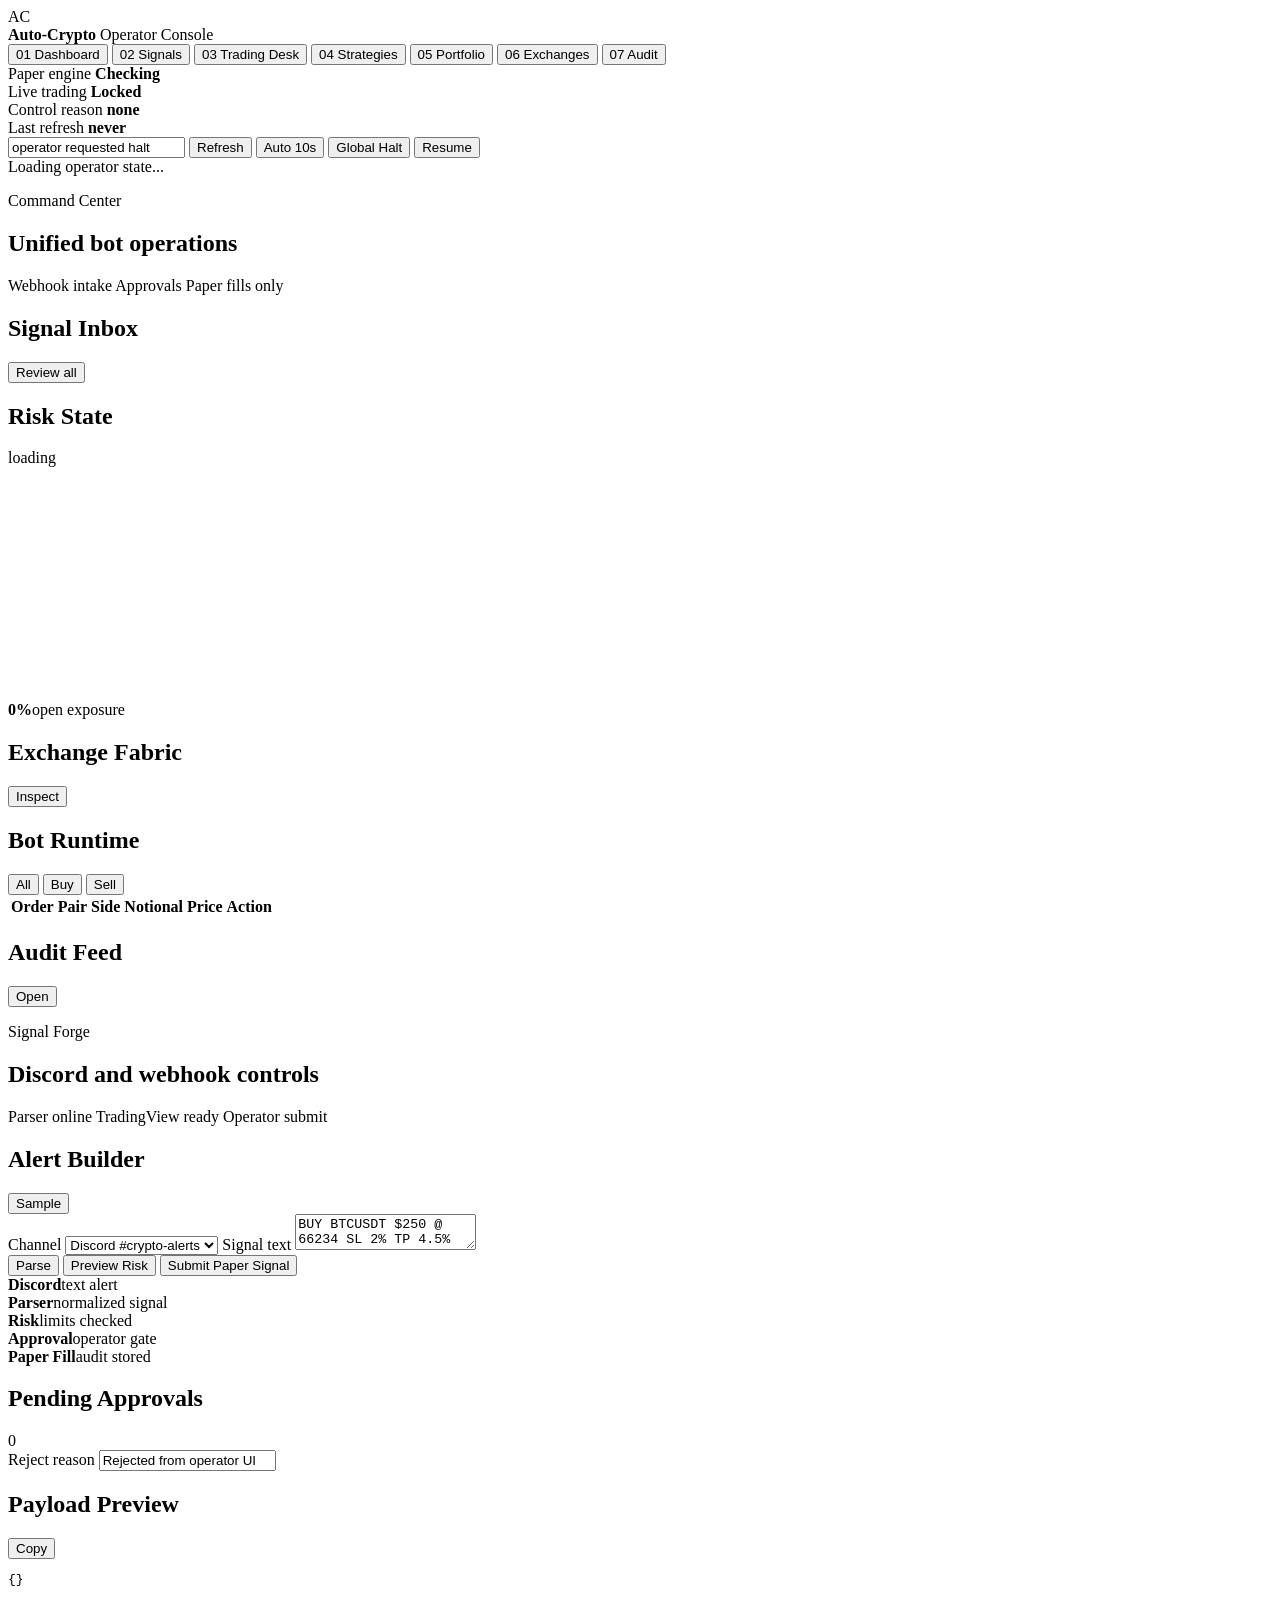
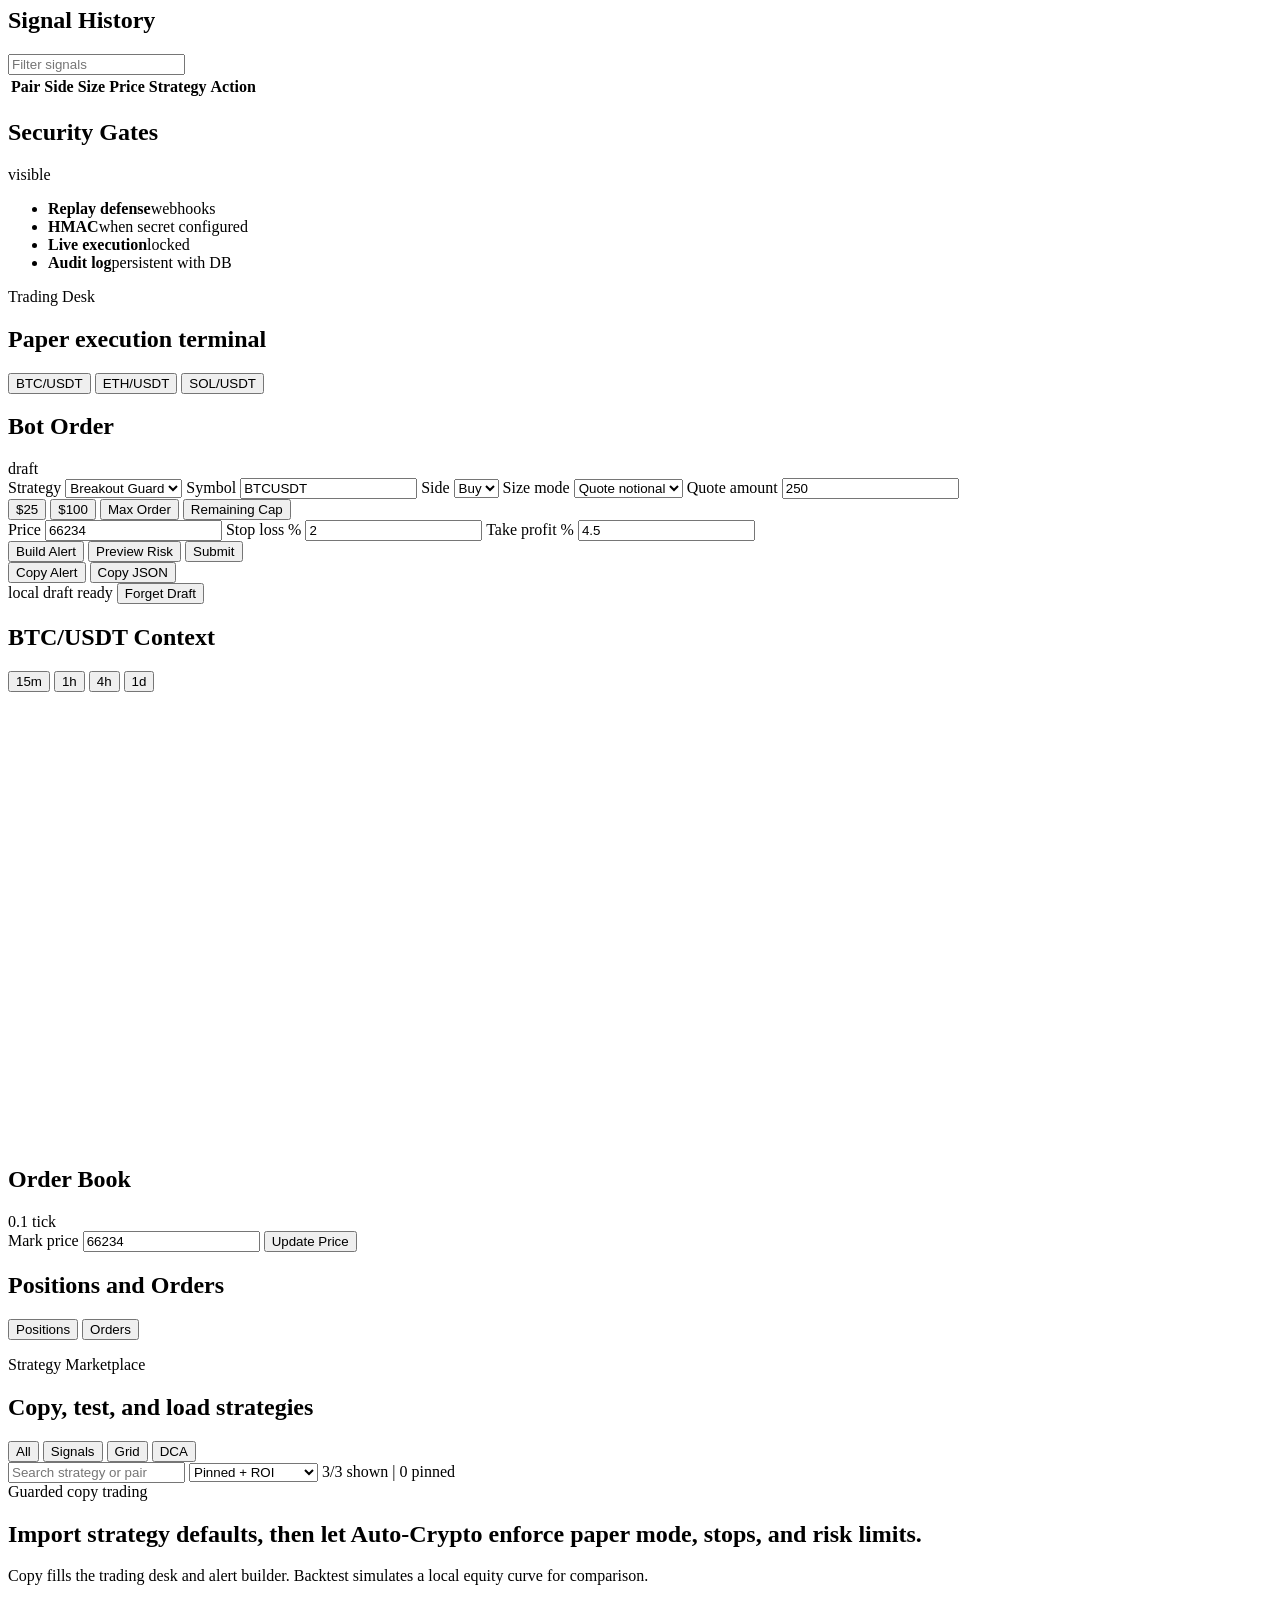
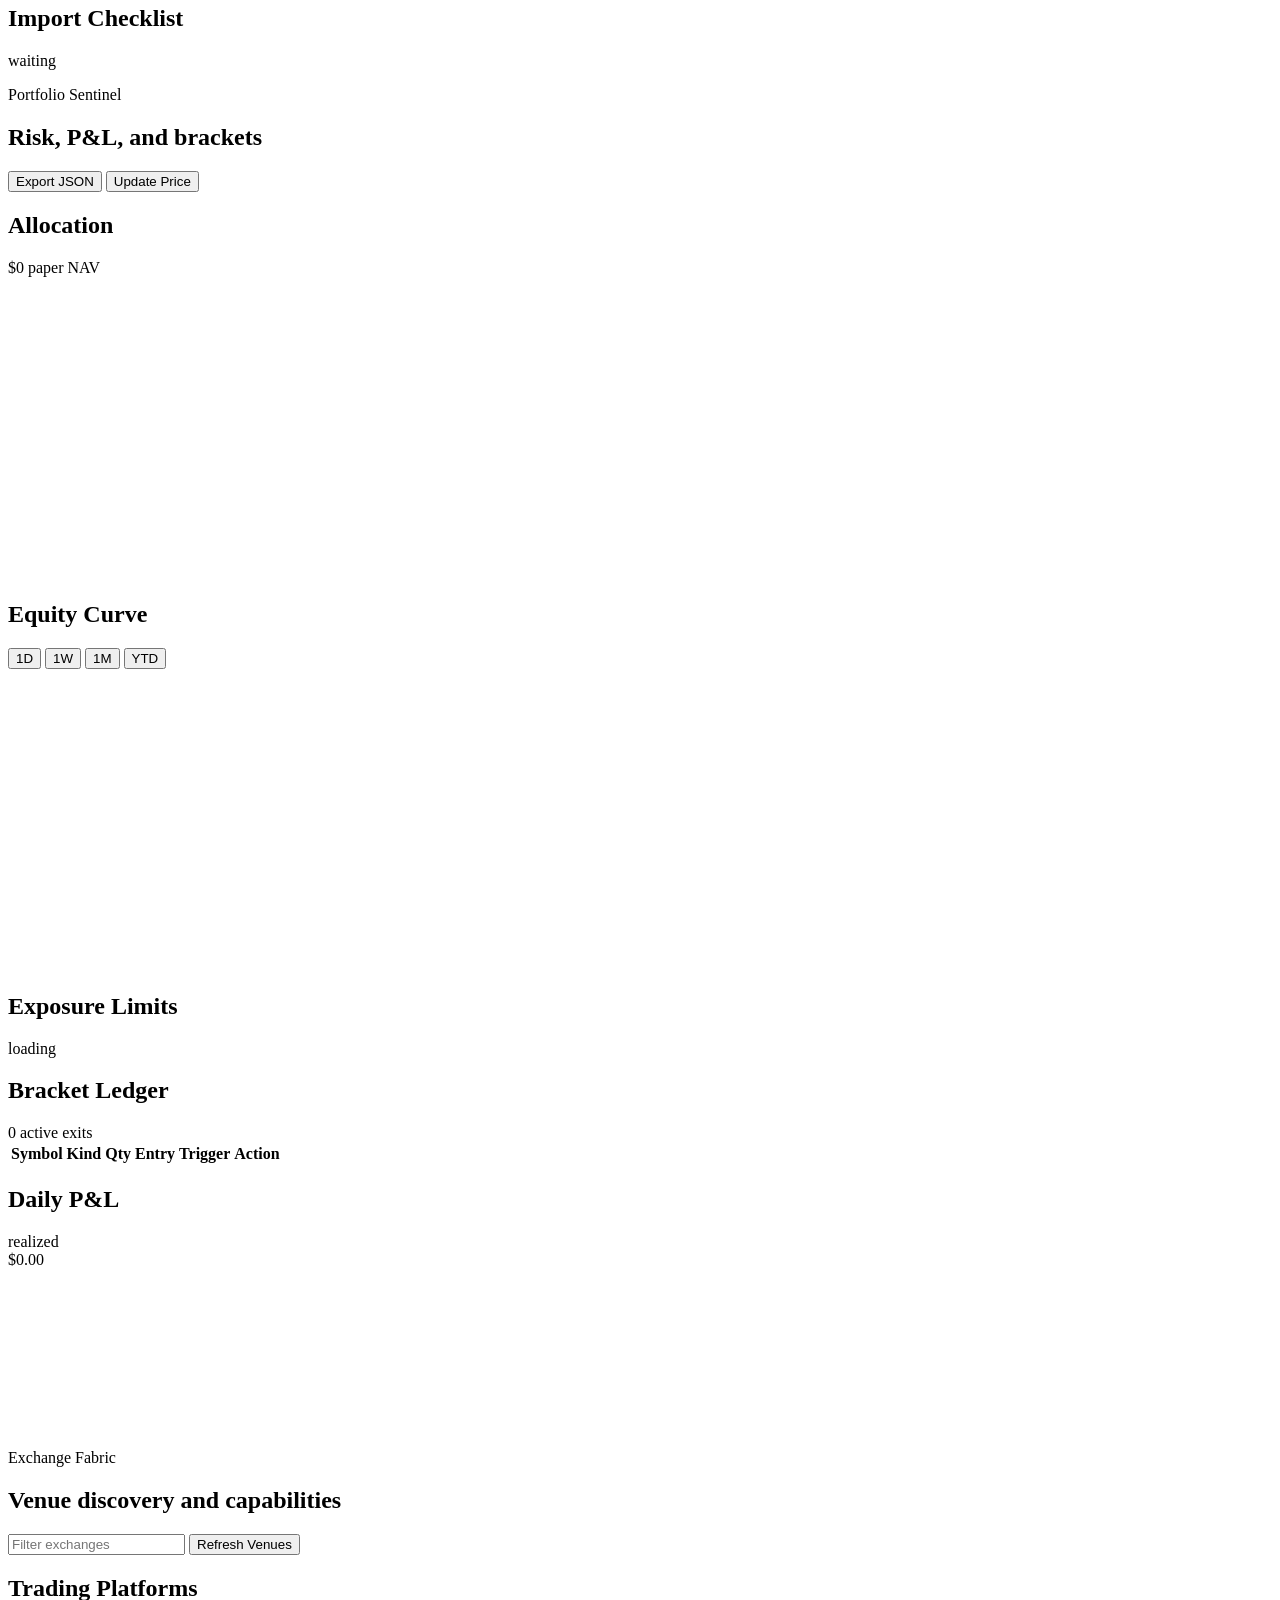
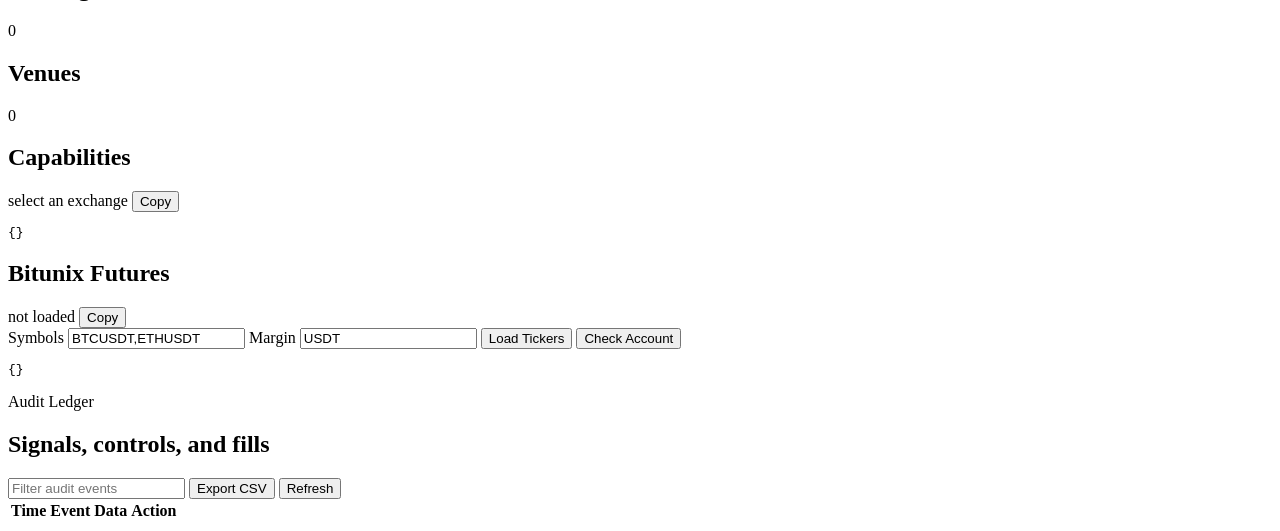
==== src/autocrypto/static/index.html @ 5cee1ccd "refactor: split UI api client" ====
<!doctype html>
<html lang="en">
  <head>
    <meta charset="utf-8" />
    <meta name="viewport" content="width=device-width, initial-scale=1" />
    <title>Auto-Crypto Operator</title>
    <link rel="icon" href="data:," />
    <link rel="stylesheet" href="/ui/static/styles.css" />
  </head>
  <body>
    <aside class="rail" aria-label="Auto-Crypto navigation">
      <div class="brand">
        <div class="brand-mark">AC</div>
        <div>
          <strong>Auto-Crypto</strong>
          <span>Operator Console</span>
        </div>
      </div>

      <nav class="nav-list" aria-label="Main sections">
        <button class="nav-item is-active" type="button" data-view="dashboard"><span>01</span> Dashboard</button>
        <button class="nav-item" type="button" data-view="signals"><span>02</span> Signals</button>
        <button class="nav-item" type="button" data-view="trading"><span>03</span> Trading Desk</button>
        <button class="nav-item" type="button" data-view="strategies"><span>04</span> Strategies</button>
        <button class="nav-item" type="button" data-view="portfolio"><span>05</span> Portfolio</button>
        <button class="nav-item" type="button" data-view="exchanges"><span>06</span> Exchanges</button>
        <button class="nav-item" type="button" data-view="audit"><span>07</span> Audit</button>
      </nav>

      <div class="rail-card">
        <span>Paper engine</span>
        <strong id="railMode">Checking</strong>
      </div>
      <div class="rail-card">
        <span>Live trading</span>
        <strong class="amber">Locked</strong>
      </div>
      <div class="rail-card">
        <span>Control reason</span>
        <strong id="haltReasonLabel">none</strong>
      </div>
      <div class="rail-card">
        <span>Last refresh</span>
        <strong id="lastRefresh">never</strong>
      </div>
    </aside>

    <main class="workspace">
      <header class="topbar">
        <div class="market-strip" id="marketStrip" aria-label="Market summary"></div>
        <div class="operator-actions">
          <input id="haltReasonInput" value="operator requested halt" aria-label="Halt reason" />
          <button type="button" id="refreshButton" title="Refresh dashboard state">Refresh</button>
          <button type="button" id="autoRefreshButton" aria-pressed="false" title="Refresh every 10 seconds">Auto 10s</button>
          <button type="button" id="haltButton" class="danger">Global Halt</button>
          <button type="button" id="resumeButton">Resume</button>
        </div>
      </header>

      <section class="status-line" id="statusLine" role="status" aria-live="polite">Loading operator state...</section>

      <section class="view is-active" data-view="dashboard">
        <div class="view-head">
          <div>
            <p>Command Center</p>
            <h1>Unified bot operations</h1>
          </div>
          <div class="mode-pills">
            <span class="pill live" id="webhookPill">Webhook intake</span>
            <span class="pill" id="approvalPill">Approvals</span>
            <span class="pill paper">Paper fills only</span>
          </div>
        </div>

        <div class="dashboard-grid">
          <section class="panel span-2">
            <div class="panel-title">
              <h2>Signal Inbox</h2>
              <button type="button" data-action="nav" data-target="signals">Review all</button>
            </div>
            <div class="signal-list" id="pendingPreview"></div>
          </section>

          <section class="panel risk-panel">
            <div class="panel-title">
              <h2>Risk State</h2>
              <span id="riskStateLabel">loading</span>
            </div>
            <div class="risk-meter">
              <canvas id="riskRing" width="230" height="230" aria-label="Open exposure usage"></canvas>
              <div><strong id="riskPercent">0%</strong><span>open exposure</span></div>
            </div>
            <dl class="metric-stack" id="riskMetrics"></dl>
          </section>

          <section class="panel">
            <div class="panel-title">
              <h2>Exchange Fabric</h2>
              <button type="button" data-action="nav" data-target="exchanges">Inspect</button>
            </div>
            <div class="venue-grid" id="exchangeFabric"></div>
          </section>

          <section class="panel span-2">
            <div class="panel-title">
              <h2>Bot Runtime</h2>
              <div class="segmented" role="group" aria-label="Runtime filter">
                <button class="is-selected" type="button" data-runtime-filter="all">All</button>
                <button type="button" data-runtime-filter="buy">Buy</button>
                <button type="button" data-runtime-filter="sell">Sell</button>
              </div>
            </div>
            <div class="table-wrap">
              <table class="dense-table">
                <thead>
                  <tr><th>Order</th><th>Pair</th><th>Side</th><th>Notional</th><th>Price</th><th>Action</th></tr>
                </thead>
                <tbody id="runtimeRows"></tbody>
              </table>
            </div>
          </section>

          <section class="panel">
            <div class="panel-title">
              <h2>Audit Feed</h2>
              <button type="button" data-action="nav" data-target="audit">Open</button>
            </div>
            <ol class="timeline" id="auditPreview"></ol>
          </section>
        </div>
      </section>

      <section class="view" data-view="signals">
        <div class="view-head">
          <div>
            <p>Signal Forge</p>
            <h1>Discord and webhook controls</h1>
          </div>
          <div class="mode-pills">
            <span class="pill live">Parser online</span>
            <span class="pill live">TradingView ready</span>
            <span class="pill">Operator submit</span>
          </div>
        </div>

        <div class="signals-grid">
          <section class="panel signal-builder">
            <div class="panel-title">
              <h2>Alert Builder</h2>
              <button type="button" id="sampleSignalButton">Sample</button>
            </div>
            <label>Channel
              <select id="signalChannel">
                <option value="discord">Discord #crypto-alerts</option>
                <option value="tradingview">TradingView webhook</option>
                <option value="operator">Operator console</option>
              </select>
            </label>
            <label>Signal text
              <textarea id="signalText">BUY BTCUSDT $250 @ 66234 SL 2% TP 4.5%</textarea>
            </label>
            <div class="builder-actions">
              <button type="button" id="parseSignalButton">Parse</button>
              <button type="button" id="previewSignalButton">Preview Risk</button>
              <button type="button" id="submitSignalButton" class="primary">Submit Paper Signal</button>
            </div>
            <div class="parsed-grid" id="parsedSignal"></div>
            <div class="risk-preview" id="riskPreview" aria-label="Risk Preview"></div>
          </section>

          <section class="panel span-2 texture blue">
            <div class="pipeline">
              <div><strong>Discord</strong><span>text alert</span></div>
              <div><strong>Parser</strong><span>normalized signal</span></div>
              <div><strong>Risk</strong><span>limits checked</span></div>
              <div><strong>Approval</strong><span>operator gate</span></div>
              <div><strong>Paper Fill</strong><span>audit stored</span></div>
            </div>
          </section>

          <section class="panel">
            <div class="panel-title">
              <h2>Pending Approvals</h2>
              <span id="approvalCount">0</span>
            </div>
            <label>Reject reason <input id="rejectReasonInput" value="Rejected from operator UI" /></label>
            <div class="signal-list compact" id="approvalList"></div>
          </section>

          <section class="panel span-2">
            <div class="panel-title">
              <h2>Payload Preview</h2>
              <button type="button" id="copyPayloadButton">Copy</button>
            </div>
            <pre class="payload-view" id="payloadPreview">{}</pre>
          </section>

          <section class="panel span-all">
            <div class="panel-title">
              <h2>Signal History</h2>
              <input id="signalSearch" class="inline-filter" placeholder="Filter signals" />
            </div>
            <div class="table-wrap">
              <table class="dense-table">
                <thead><tr><th>Pair</th><th>Side</th><th>Size</th><th>Price</th><th>Strategy</th><th>Action</th></tr></thead>
                <tbody id="signalHistoryRows"></tbody>
              </table>
            </div>
          </section>

          <section class="panel">
            <div class="panel-title">
              <h2>Security Gates</h2>
              <span>visible</span>
            </div>
            <ul class="gate-list">
              <li><strong>Replay defense</strong><span>webhooks</span></li>
              <li><strong>HMAC</strong><span>when secret configured</span></li>
              <li><strong>Live execution</strong><span>locked</span></li>
              <li><strong>Audit log</strong><span>persistent with DB</span></li>
            </ul>
          </section>
        </div>
      </section>

      <section class="view" data-view="trading">
        <div class="view-head">
          <div>
            <p>Trading Desk</p>
            <h1>Paper execution terminal</h1>
          </div>
          <div class="pair-selector">
            <button type="button" data-pair="BTCUSDT">BTC/USDT</button>
            <button type="button" data-pair="ETHUSDT">ETH/USDT</button>
            <button type="button" data-pair="SOLUSDT">SOL/USDT</button>
          </div>
        </div>

        <div class="desk-grid">
          <section class="panel order-ticket">
            <div class="panel-title">
              <h2>Bot Order</h2>
              <span id="ticketStatus">draft</span>
            </div>
            <label>Strategy
              <select id="ticketStrategy">
                <option>Breakout Guard</option>
                <option>DCA Ladder</option>
                <option>Mean Grid 18</option>
              </select>
            </label>
            <label>Symbol <input id="ticketSymbol" value="BTCUSDT" /></label>
            <label>Side
              <select id="ticketSide">
                <option value="BUY">Buy</option>
                <option value="SELL">Sell</option>
              </select>
            </label>
            <label>Size mode
              <select id="ticketSizeMode">
                <option value="quote">Quote notional</option>
                <option value="base">Base quantity</option>
              </select>
            </label>
            <label><span id="ticketAmountLabel">Quote amount</span> <input id="ticketAmount" value="250" inputmode="decimal" /></label>
            <div class="size-presets" aria-label="Ticket size presets">
              <button type="button" data-size-preset="25">$25</button>
              <button type="button" data-size-preset="100">$100</button>
              <button type="button" data-size-preset="max-order">Max Order</button>
              <button type="button" data-size-preset="remaining-cap">Remaining Cap</button>
            </div>
            <label>Price <input id="ticketPrice" value="66234" inputmode="decimal" /></label>
            <label>Stop loss % <input id="ticketStop" value="2" inputmode="decimal" /></label>
            <label>Take profit % <input id="ticketTakeProfit" value="4.5" inputmode="decimal" /></label>
            <div class="ticket-actions">
              <button type="button" id="buildTicketButton">Build Alert</button>
              <button type="button" id="previewTicketButton">Preview Risk</button>
              <button class="primary" type="button" id="submitTicketButton">Submit</button>
            </div>
            <div class="ticket-copy-actions">
              <button type="button" id="copyTicketAlertButton">Copy Alert</button>
              <button type="button" id="copyTicketJsonButton">Copy JSON</button>
            </div>
            <div class="draft-actions">
              <span id="ticketDraftStatus">local draft ready</span>
              <button type="button" id="clearTicketDraftButton">Forget Draft</button>
            </div>
            <div class="ticket-preview" id="ticketPreviewSummary" aria-live="polite"></div>
          </section>

          <section class="panel chart-panel">
            <div class="panel-title">
              <h2 id="chartTitle">BTC/USDT Context</h2>
              <div class="segmented" aria-label="Chart range">
                <button class="is-selected" type="button" data-timeframe="15m">15m</button>
                <button type="button" data-timeframe="1h">1h</button>
                <button type="button" data-timeframe="4h">4h</button>
                <button type="button" data-timeframe="1d">1d</button>
              </div>
            </div>
            <canvas id="mainChart" width="920" height="450" aria-label="Generated market chart"></canvas>
          </section>

          <section class="panel orderbook">
            <div class="panel-title">
              <h2>Order Book</h2>
              <span id="bookTick">0.1 tick</span>
            </div>
            <div class="book" id="orderBook"></div>
            <div class="price-update">
              <label>Mark price <input id="markPrice" value="66234" inputmode="decimal" /></label>
              <button type="button" id="updatePriceButton">Update Price</button>
            </div>
          </section>

          <section class="panel span-all">
            <div class="panel-title">
              <h2>Positions and Orders</h2>
              <div class="segmented" aria-label="Desk table">
                <button class="is-selected" type="button" data-desk-table="positions">Positions</button>
                <button type="button" data-desk-table="orders">Orders</button>
              </div>
            </div>
            <div class="table-wrap">
              <table class="dense-table">
                <thead id="deskTableHead"></thead>
                <tbody id="deskTableBody"></tbody>
              </table>
            </div>
          </section>
        </div>
      </section>

      <section class="view" data-view="strategies">
        <div class="view-head">
          <div>
            <p>Strategy Marketplace</p>
            <h1>Copy, test, and load strategies</h1>
          </div>
          <div class="strategy-controls">
            <div class="strategy-filters">
              <button class="is-selected" type="button" data-strategy-filter="all">All</button>
              <button type="button" data-strategy-filter="signal">Signals</button>
              <button type="button" data-strategy-filter="grid">Grid</button>
              <button type="button" data-strategy-filter="dca">DCA</button>
            </div>
            <div class="strategy-tools">
              <input id="strategySearch" type="search" placeholder="Search strategy or pair" aria-label="Search strategies">
              <select id="strategySort" aria-label="Sort strategies">
                <option value="featured">Pinned + ROI</option>
                <option value="roi">Highest ROI</option>
                <option value="sim-return">Sim return</option>
                <option value="sim-drawdown">Sim drawdown</option>
                <option value="win">Highest win rate</option>
                <option value="drawdown">Lowest drawdown</option>
                <option value="name">Name</option>
              </select>
              <span id="strategyResultCount">3/3 shown | 0 pinned</span>
            </div>
          </div>
        </div>

        <div class="marketplace-grid">
          <section class="panel span-2 texture gold">
            <div class="banner-copy">
              <span>Guarded copy trading</span>
              <h2>Import strategy defaults, then let Auto-Crypto enforce paper mode, stops, and risk limits.</h2>
              <p>Copy fills the trading desk and alert builder. Backtest simulates a local equity curve for comparison.</p>
            </div>
          </section>
          <div class="strategy-card-grid" id="strategyCards"></div>
          <section class="panel span-2">
            <div class="panel-title">
              <h2>Import Checklist</h2>
              <span id="importStatus">waiting</span>
            </div>
            <ol class="check-steps" id="strategyChecklist"></ol>
          </section>
        </div>
      </section>

      <section class="view" data-view="portfolio">
        <div class="view-head">
          <div>
            <p>Portfolio Sentinel</p>
            <h1>Risk, P&L, and brackets</h1>
          </div>
          <div class="pair-selector">
            <button type="button" id="exportStateButton">Export JSON</button>
            <button type="button" data-action="nav" data-target="trading">Update Price</button>
          </div>
        </div>

        <div class="portfolio-grid">
          <section class="panel asset-ring">
            <div class="panel-title">
              <h2>Allocation</h2>
              <span id="navAmount">$0 paper NAV</span>
            </div>
            <canvas id="allocationChart" width="340" height="300" aria-label="Allocation chart"></canvas>
          </section>

          <section class="panel span-2">
            <div class="panel-title">
              <h2>Equity Curve</h2>
              <div class="segmented" aria-label="Portfolio range">
                <button class="is-selected" type="button" data-equity-range="1d">1D</button>
                <button type="button" data-equity-range="1w">1W</button>
                <button type="button" data-equity-range="1m">1M</button>
                <button type="button" data-equity-range="ytd">YTD</button>
              </div>
            </div>
            <canvas id="equityChart" width="920" height="300" aria-label="Equity chart"></canvas>
          </section>

          <section class="panel">
            <div class="panel-title">
              <h2>Exposure Limits</h2>
              <span id="limitState">loading</span>
            </div>
            <div class="limit-bars" id="limitBars"></div>
          </section>

          <section class="panel span-2">
            <div class="panel-title">
              <h2>Bracket Ledger</h2>
              <span id="bracketCount">0 active exits</span>
            </div>
            <div class="table-wrap">
              <table class="dense-table">
                <thead><tr><th>Symbol</th><th>Kind</th><th>Qty</th><th>Entry</th><th>Trigger</th><th>Action</th></tr></thead>
                <tbody id="bracketRows"></tbody>
              </table>
            </div>
          </section>

          <section class="panel">
            <div class="panel-title">
              <h2>Daily P&L</h2>
              <span>realized</span>
            </div>
            <div class="big-number" id="dailyPnl">$0.00</div>
            <canvas id="pnlBars" width="320" height="160" aria-label="P&L bars"></canvas>
          </section>
        </div>
      </section>

      <section class="view" data-view="exchanges">
        <div class="view-head">
          <div>
            <p>Exchange Fabric</p>
            <h1>Venue discovery and capabilities</h1>
          </div>
          <div class="pair-selector">
            <input id="exchangeSearch" placeholder="Filter exchanges" />
            <button type="button" id="refreshExchangesButton">Refresh Venues</button>
          </div>
        </div>
        <div class="exchange-layout">
          <section class="panel span-all">
            <div class="panel-title">
              <h2>Trading Platforms</h2>
              <span id="platformCount">0</span>
            </div>
            <div class="platform-grid" id="platformGrid"></div>
          </section>
          <section class="panel">
            <div class="panel-title">
              <h2>Venues</h2>
              <span id="exchangeCount">0</span>
            </div>
            <div class="exchange-list" id="exchangeList"></div>
          </section>
          <section class="panel span-2">
            <div class="panel-title">
              <h2>Capabilities</h2>
              <div class="title-actions">
                <span id="capabilityTitle">select an exchange</span>
                <button type="button" id="copyCapabilityButton">Copy</button>
              </div>
            </div>
            <pre class="payload-view" id="capabilityView">{}</pre>
            <div class="bitunix-tools">
              <div class="panel-title compact-title">
                <h2>Bitunix Futures</h2>
                <div class="title-actions">
                  <span id="bitunixStatus">not loaded</span>
                  <button type="button" id="copyBitunixButton">Copy</button>
                </div>
              </div>
              <div class="bitunix-controls">
                <label>
                  Symbols
                  <input id="bitunixSymbols" value="BTCUSDT,ETHUSDT" />
                </label>
                <label>
                  Margin
                  <input id="bitunixMarginCoin" value="USDT" />
                </label>
                <button type="button" id="bitunixTickerButton">Load Tickers</button>
                <button type="button" id="bitunixAccountButton">Check Account</button>
              </div>
              <pre class="payload-view compact-payload" id="bitunixView">{}</pre>
            </div>
          </section>
        </div>
      </section>

      <section class="view" data-view="audit">
        <div class="view-head">
          <div>
            <p>Audit Ledger</p>
            <h1>Signals, controls, and fills</h1>
          </div>
          <div class="pair-selector">
            <input id="auditSearch" placeholder="Filter audit events" />
            <button type="button" id="exportAuditButton">Export CSV</button>
            <button type="button" id="refreshAuditButton">Refresh</button>
          </div>
        </div>
        <section class="panel">
          <div class="table-wrap">
            <table class="dense-table">
              <thead><tr><th>Time</th><th>Event</th><th>Data</th><th>Action</th></tr></thead>
              <tbody id="auditRows"></tbody>
            </table>
          </div>
        </section>
      </section>
    </main>

    <script src="/ui/static/formatters.js"></script>
    <script src="/ui/static/storage.js"></script>
    <script src="/ui/static/api.js"></script>
    <script src="/ui/static/app.js"></script>
  </body>
</html>
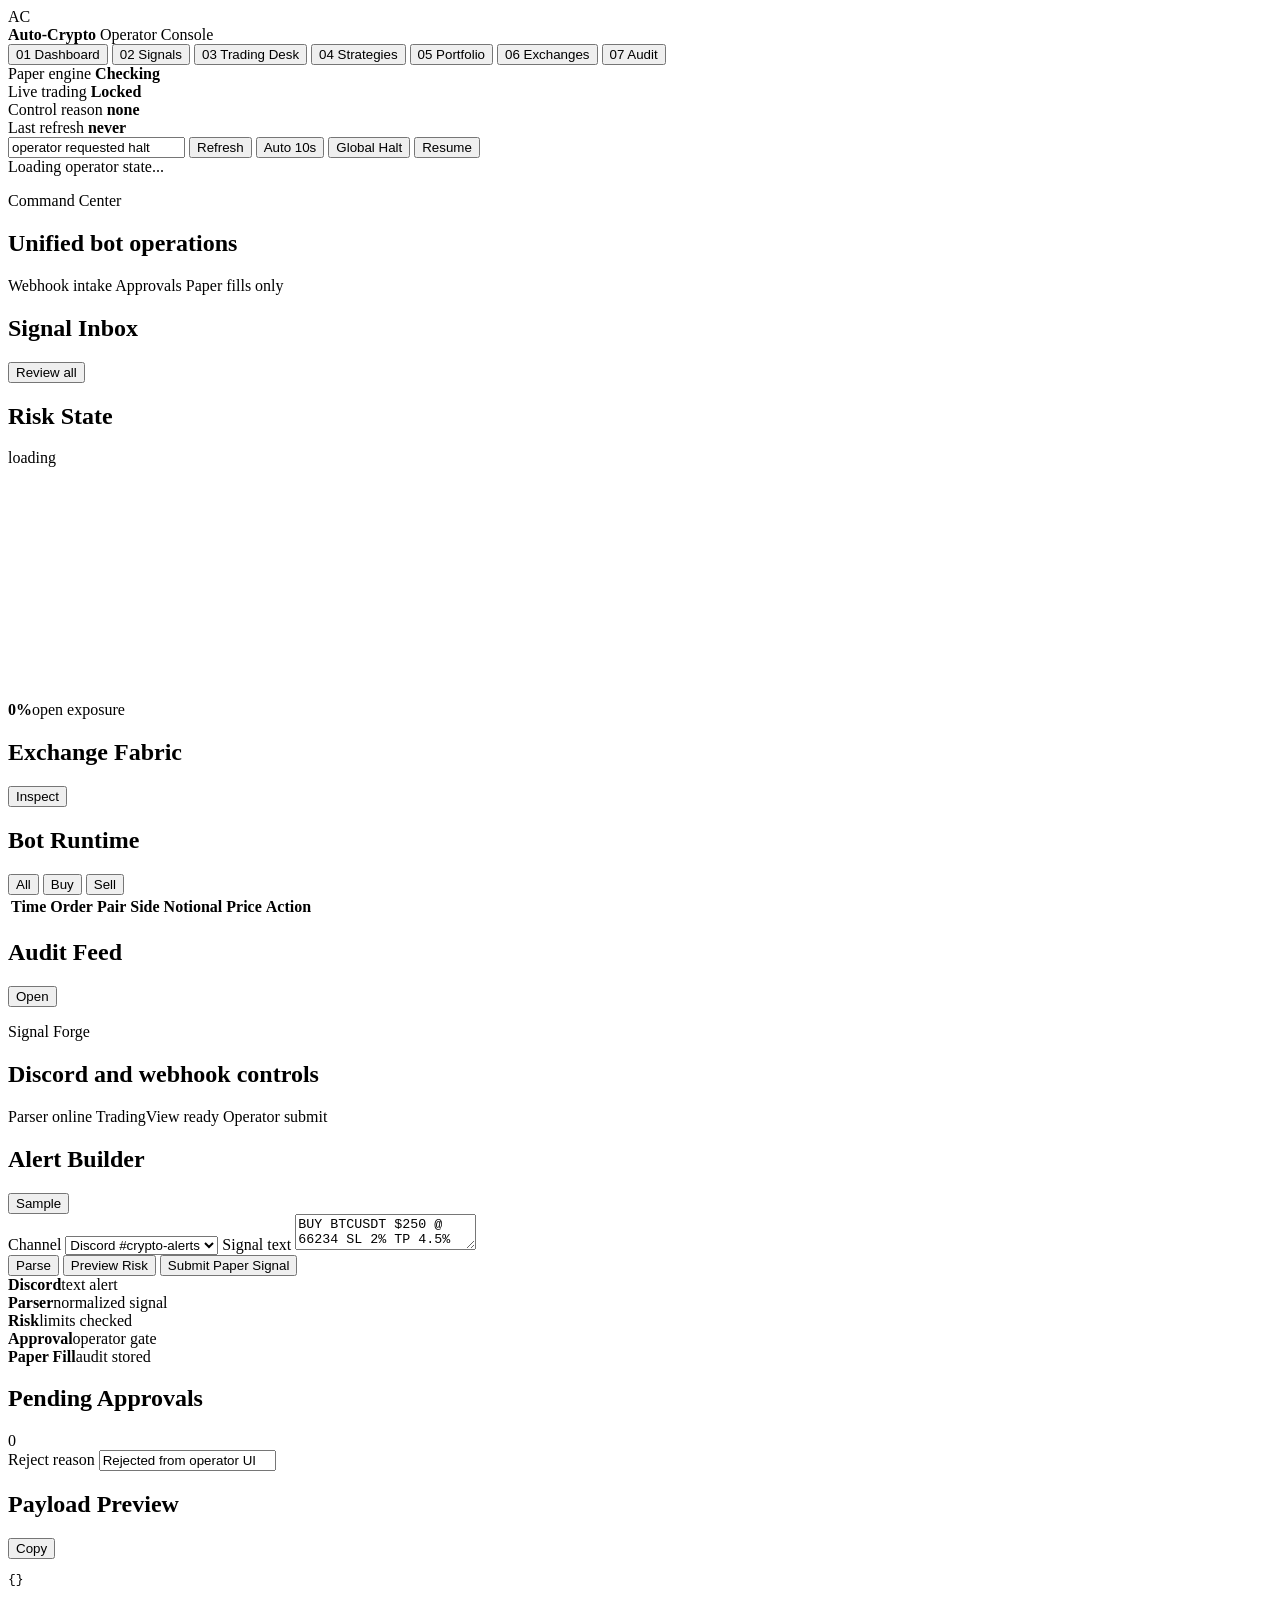
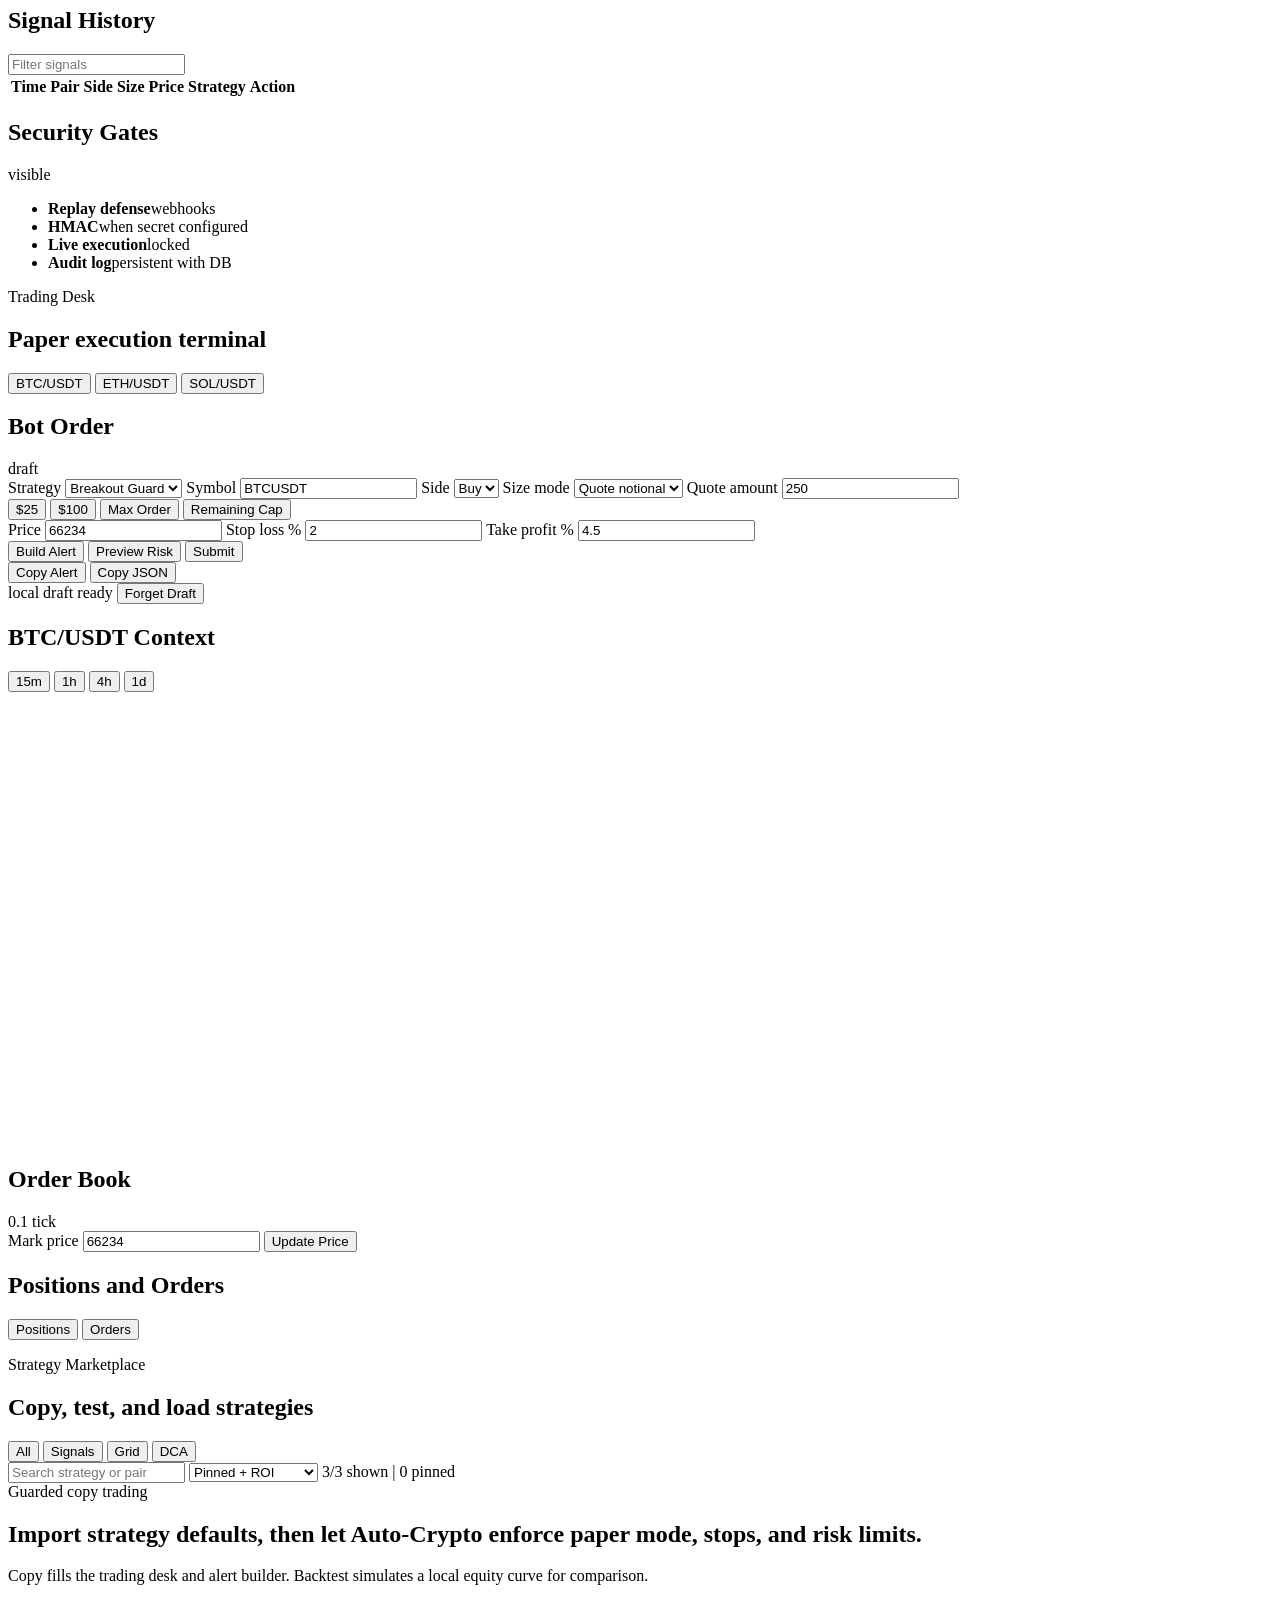
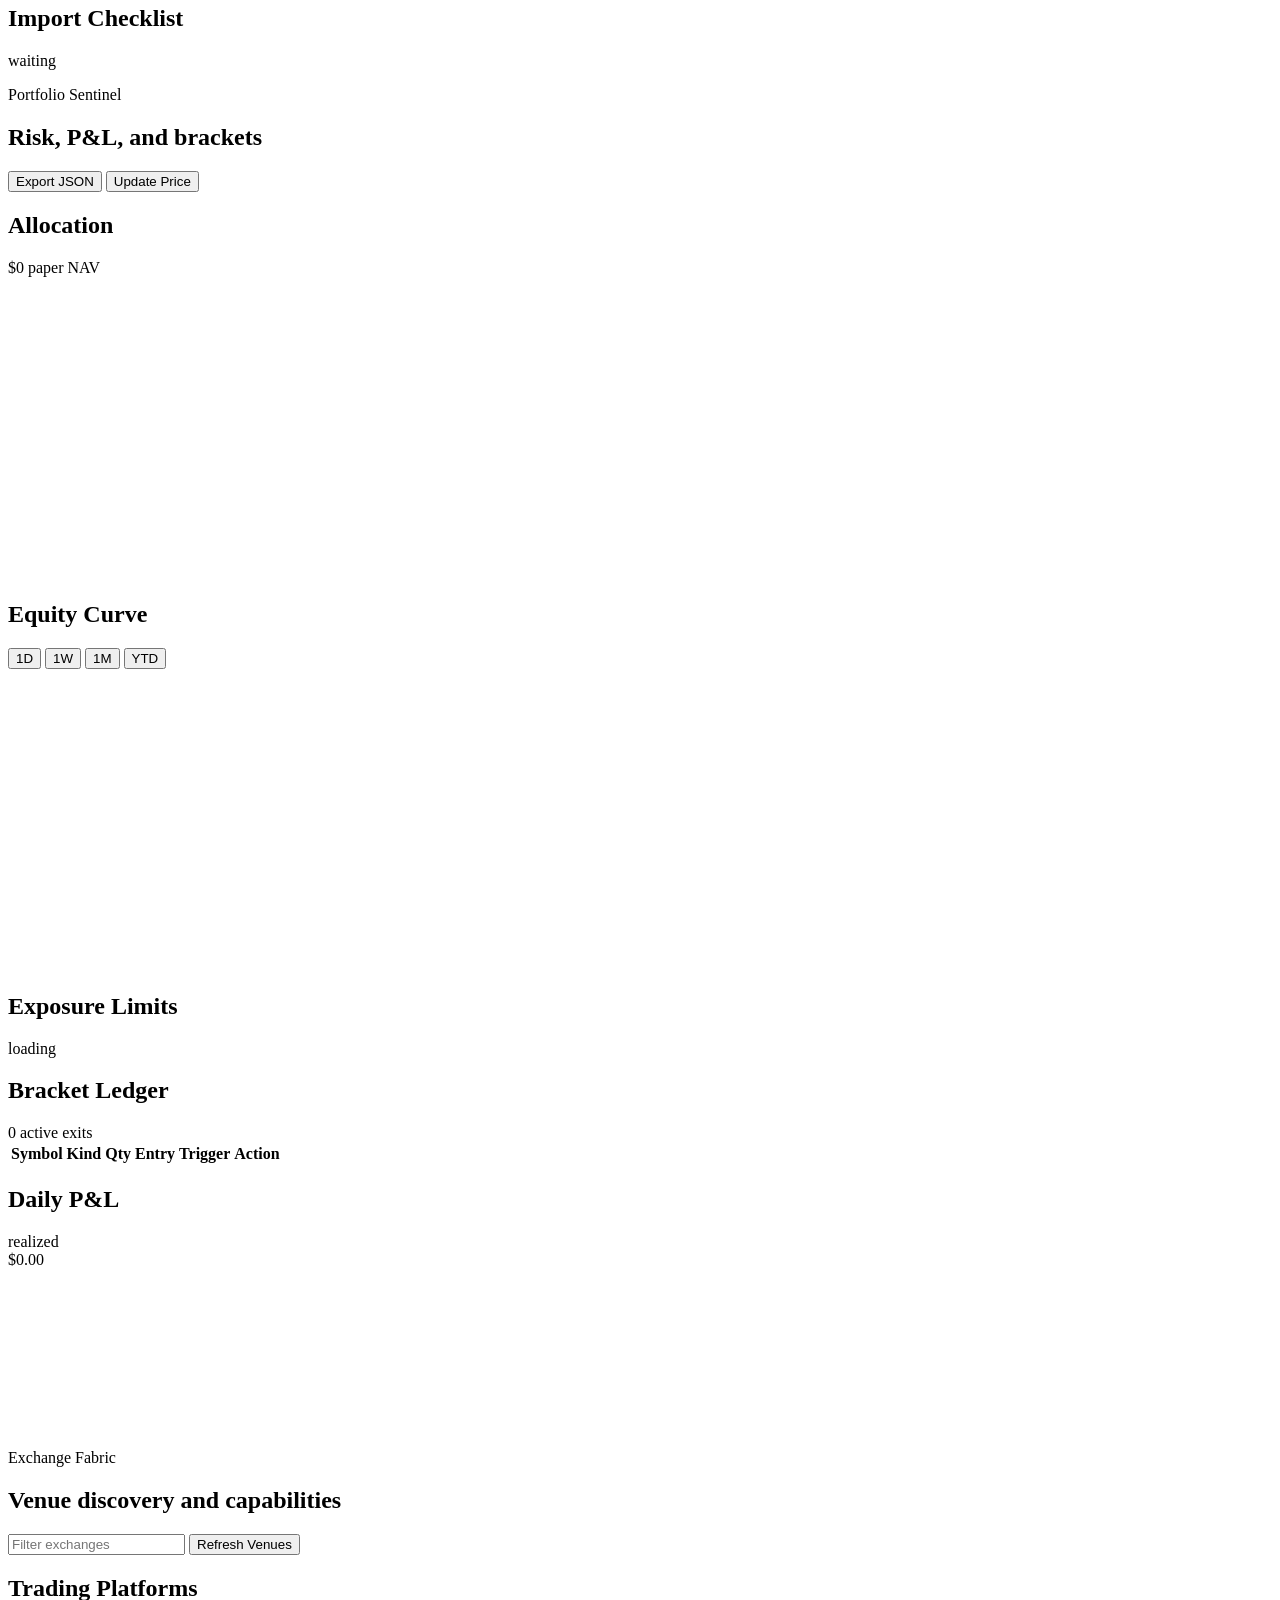
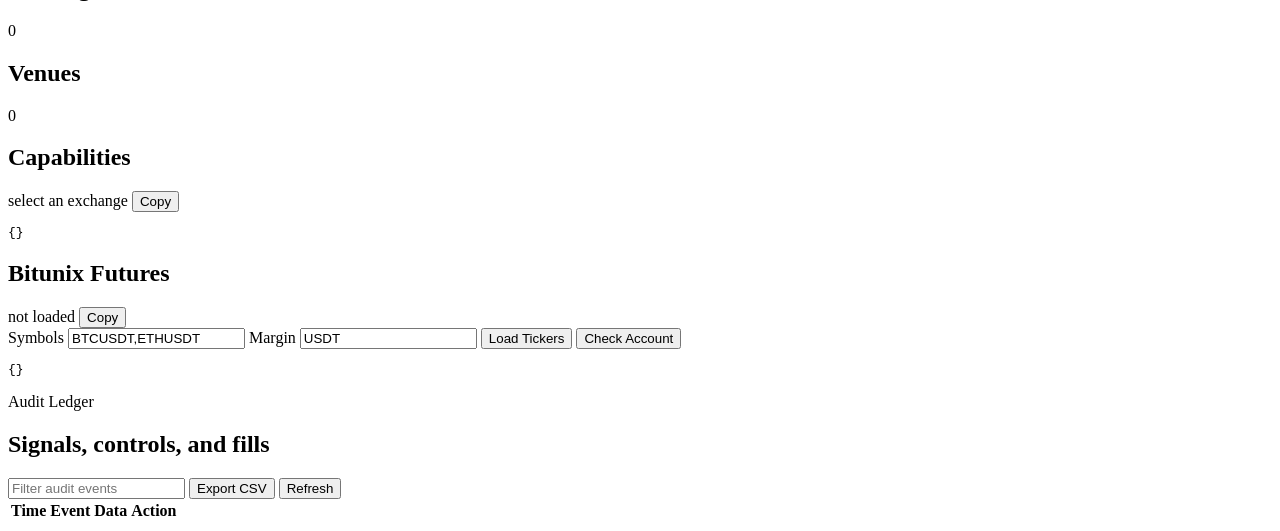
==== commit 8ce7069f: "feat: show order timestamps" ====
--- a/src/autocrypto/static/index.html
+++ b/src/autocrypto/static/index.html
@@ -113,7 +113,7 @@
             <div class="table-wrap">
               <table class="dense-table">
                 <thead>
-                  <tr><th>Order</th><th>Pair</th><th>Side</th><th>Notional</th><th>Price</th><th>Action</th></tr>
+                  <tr><th>Time</th><th>Order</th><th>Pair</th><th>Side</th><th>Notional</th><th>Price</th><th>Action</th></tr>
                 </thead>
                 <tbody id="runtimeRows"></tbody>
               </table>
@@ -202,7 +202,7 @@
             </div>
             <div class="table-wrap">
               <table class="dense-table">
-                <thead><tr><th>Pair</th><th>Side</th><th>Size</th><th>Price</th><th>Strategy</th><th>Action</th></tr></thead>
+                <thead><tr><th>Time</th><th>Pair</th><th>Side</th><th>Size</th><th>Price</th><th>Strategy</th><th>Action</th></tr></thead>
                 <tbody id="signalHistoryRows"></tbody>
               </table>
             </div>
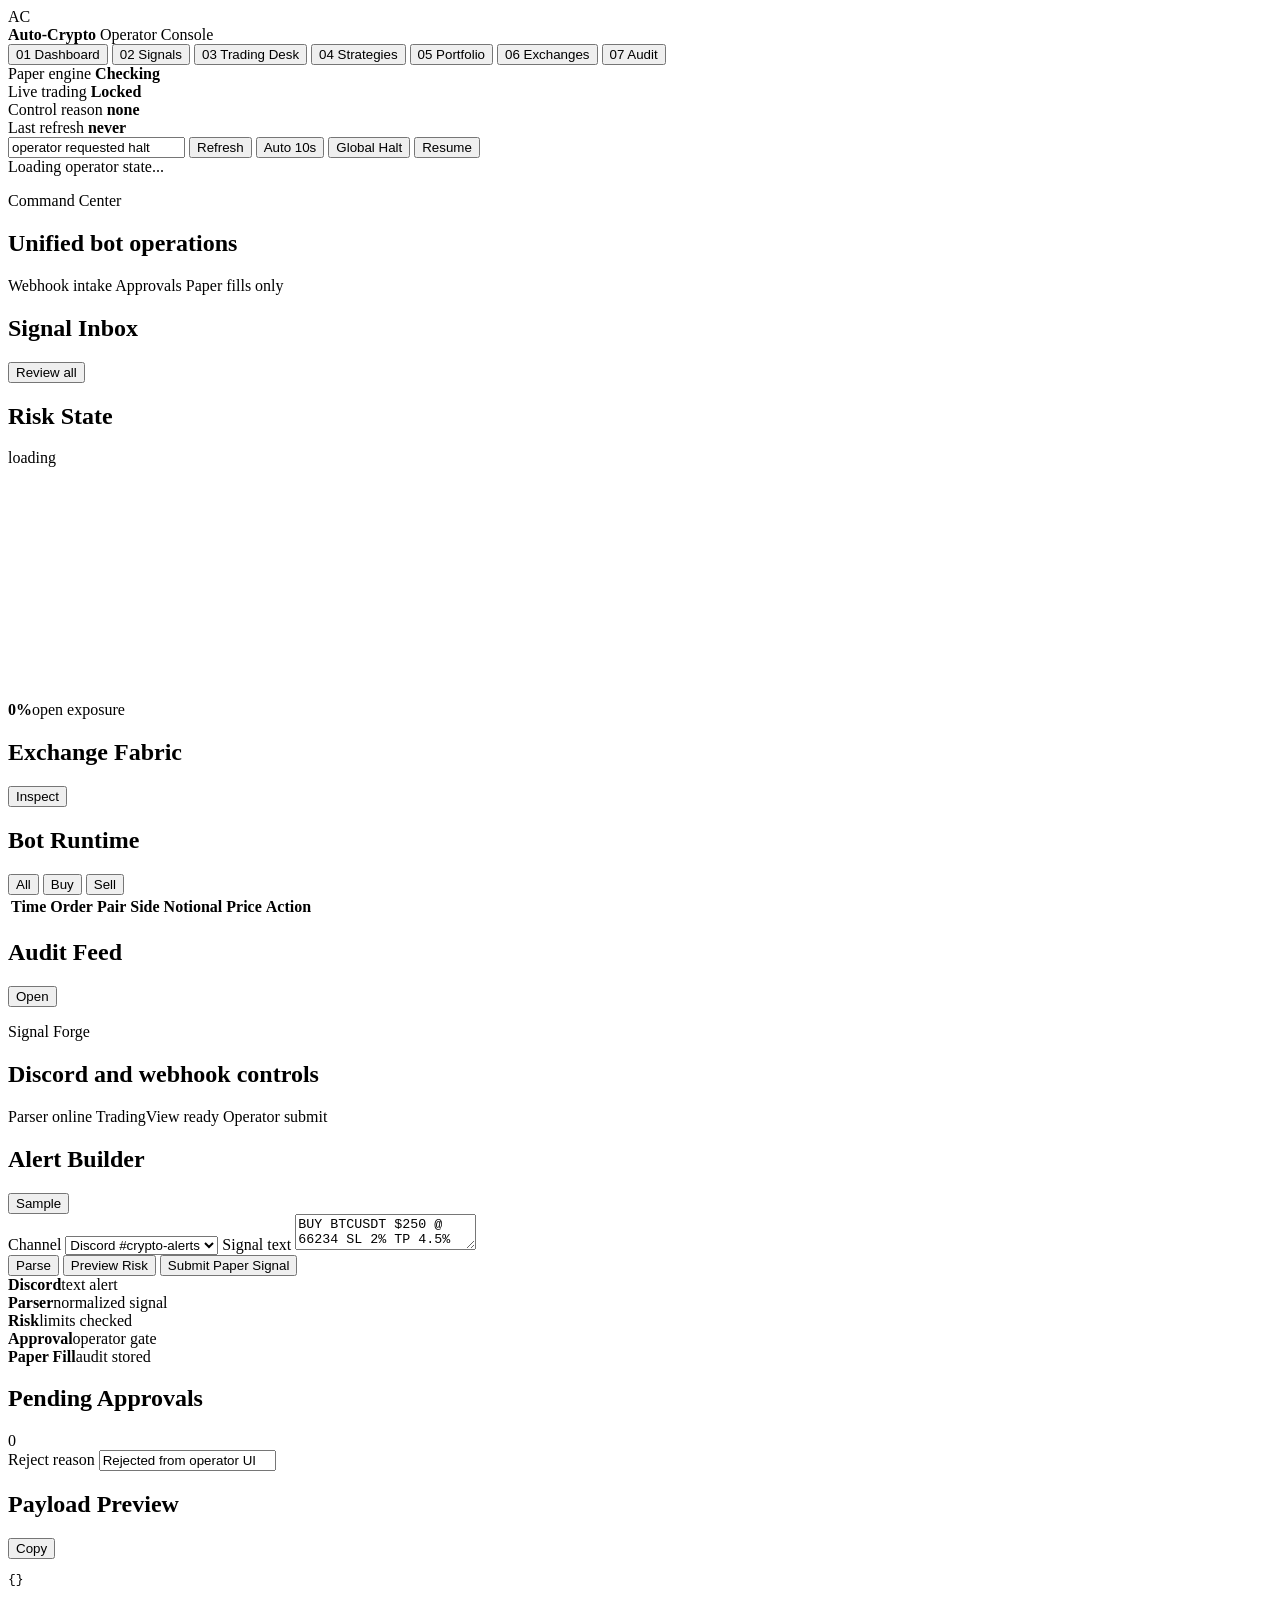
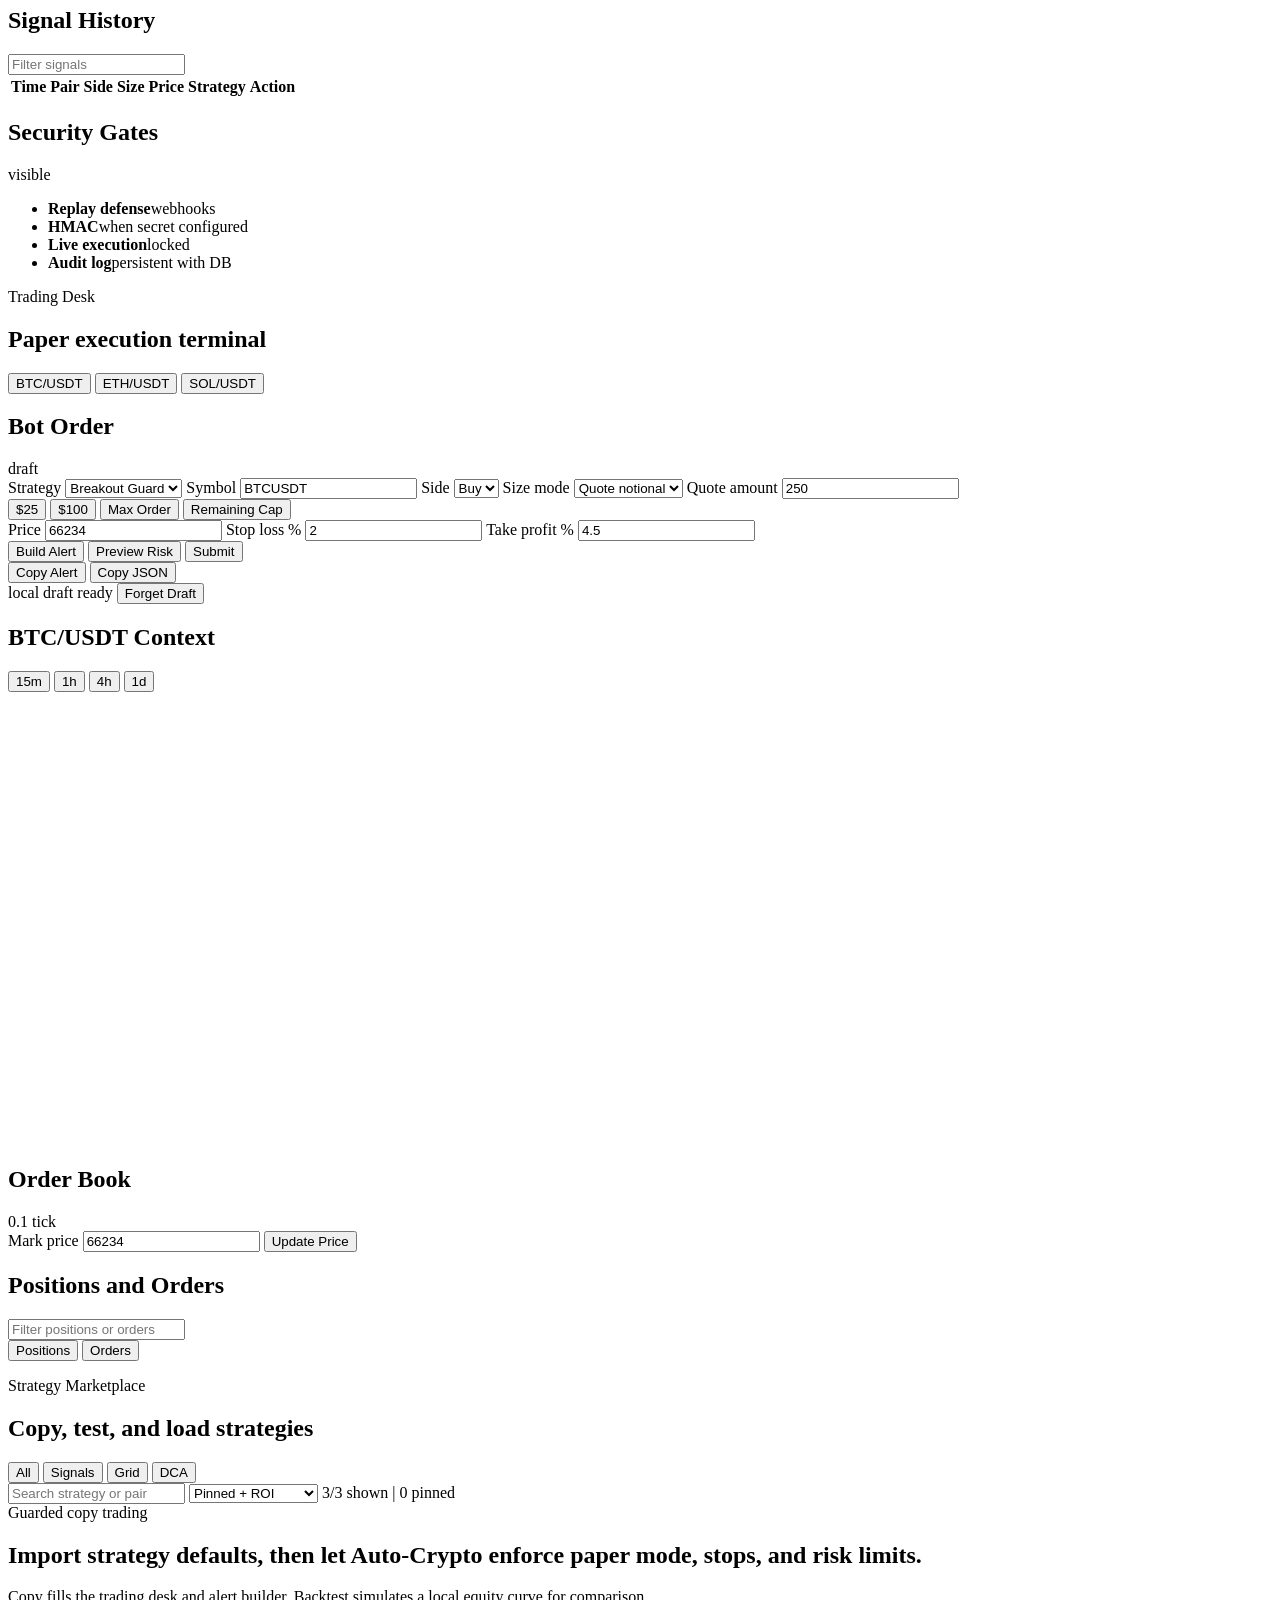
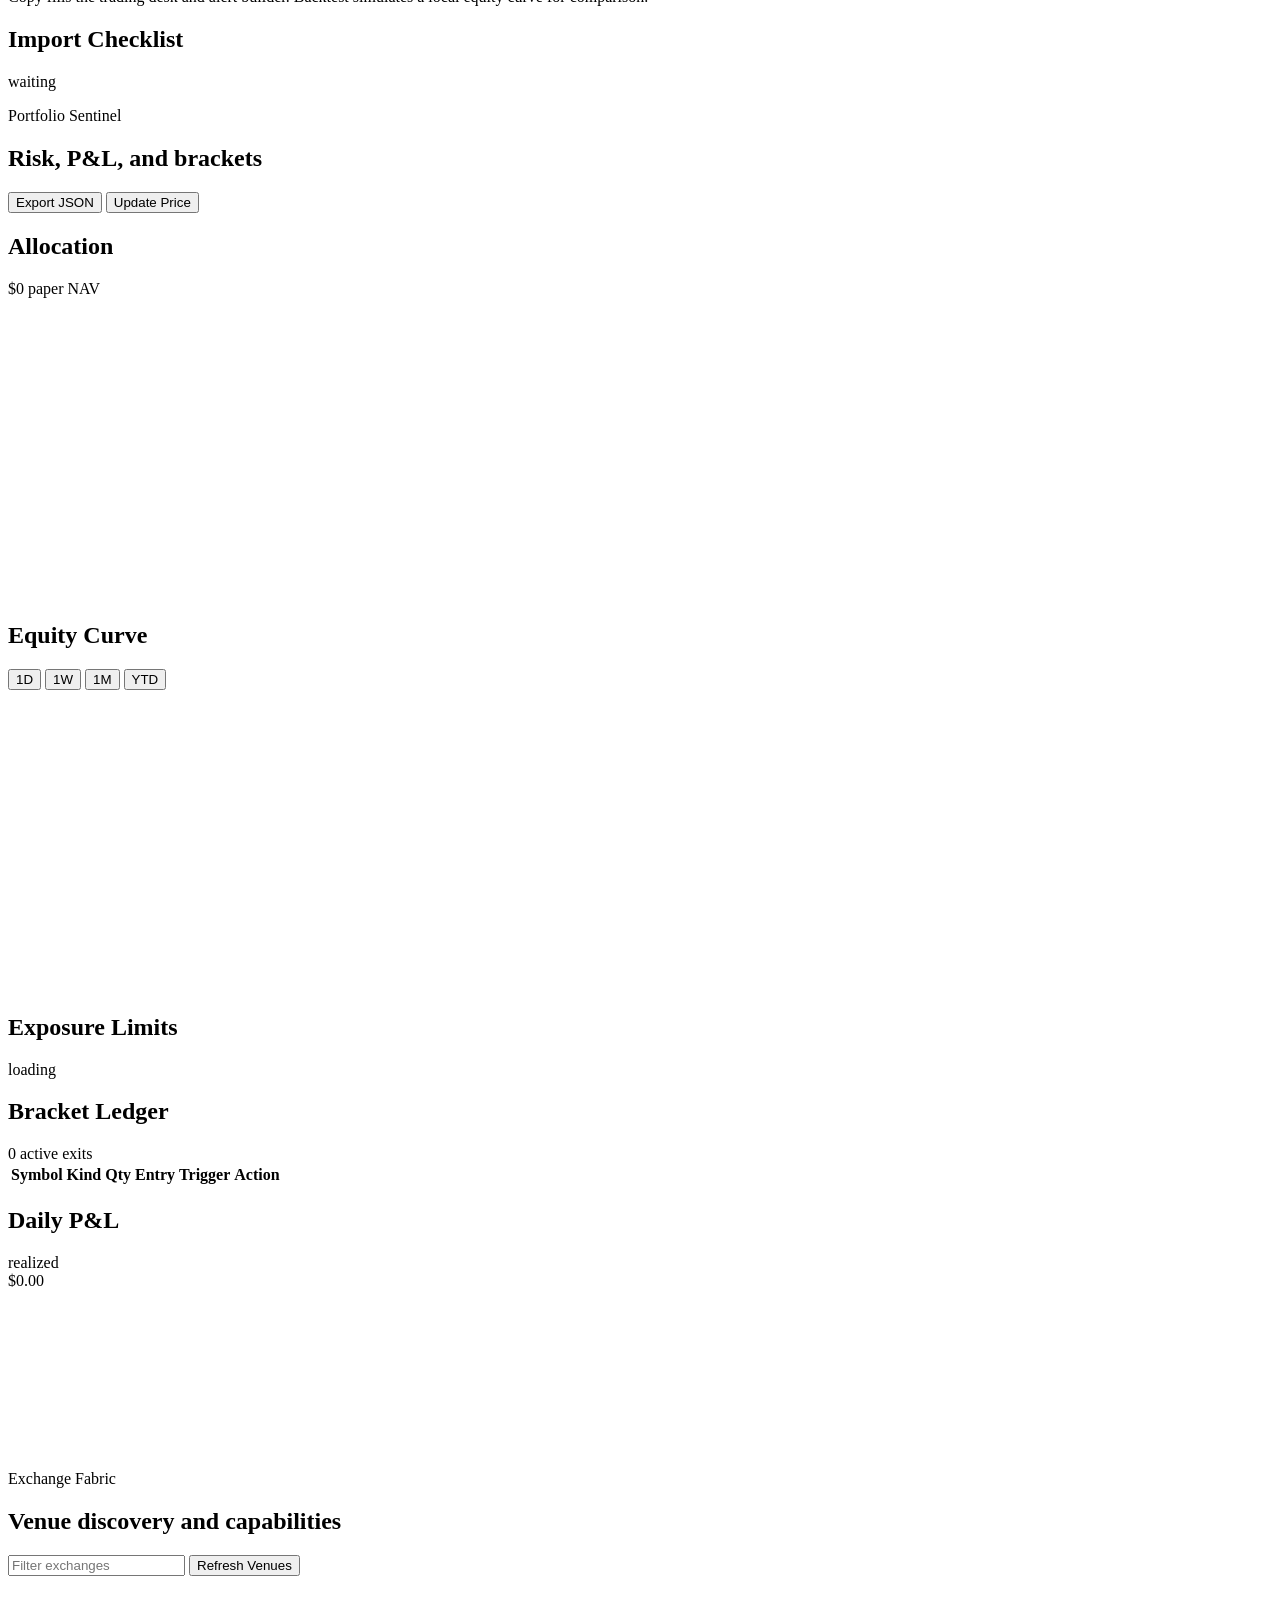
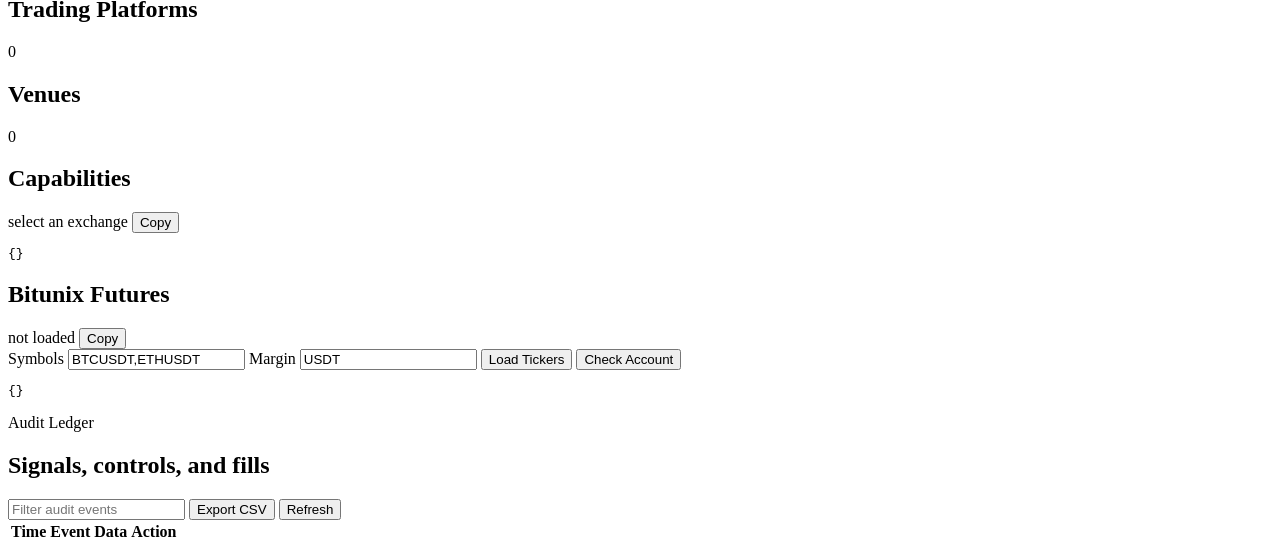
==== commit a09b3ad3: "refactor: split UI catalog data" ====
--- a/src/autocrypto/static/index.html
+++ b/src/autocrypto/static/index.html
@@ -316,9 +316,12 @@
           <section class="panel span-all">
             <div class="panel-title">
               <h2>Positions and Orders</h2>
-              <div class="segmented" aria-label="Desk table">
-                <button class="is-selected" type="button" data-desk-table="positions">Positions</button>
-                <button type="button" data-desk-table="orders">Orders</button>
+              <div class="title-actions">
+                <input id="deskSearch" class="inline-filter" placeholder="Filter positions or orders" />
+                <div class="segmented" aria-label="Desk table">
+                  <button class="is-selected" type="button" data-desk-table="positions">Positions</button>
+                  <button type="button" data-desk-table="orders">Orders</button>
+                </div>
               </div>
             </div>
             <div class="table-wrap">
@@ -532,6 +535,7 @@
     <script src="/ui/static/formatters.js"></script>
     <script src="/ui/static/storage.js"></script>
     <script src="/ui/static/api.js"></script>
+    <script src="/ui/static/catalog.js"></script>
     <script src="/ui/static/app.js"></script>
   </body>
 </html>
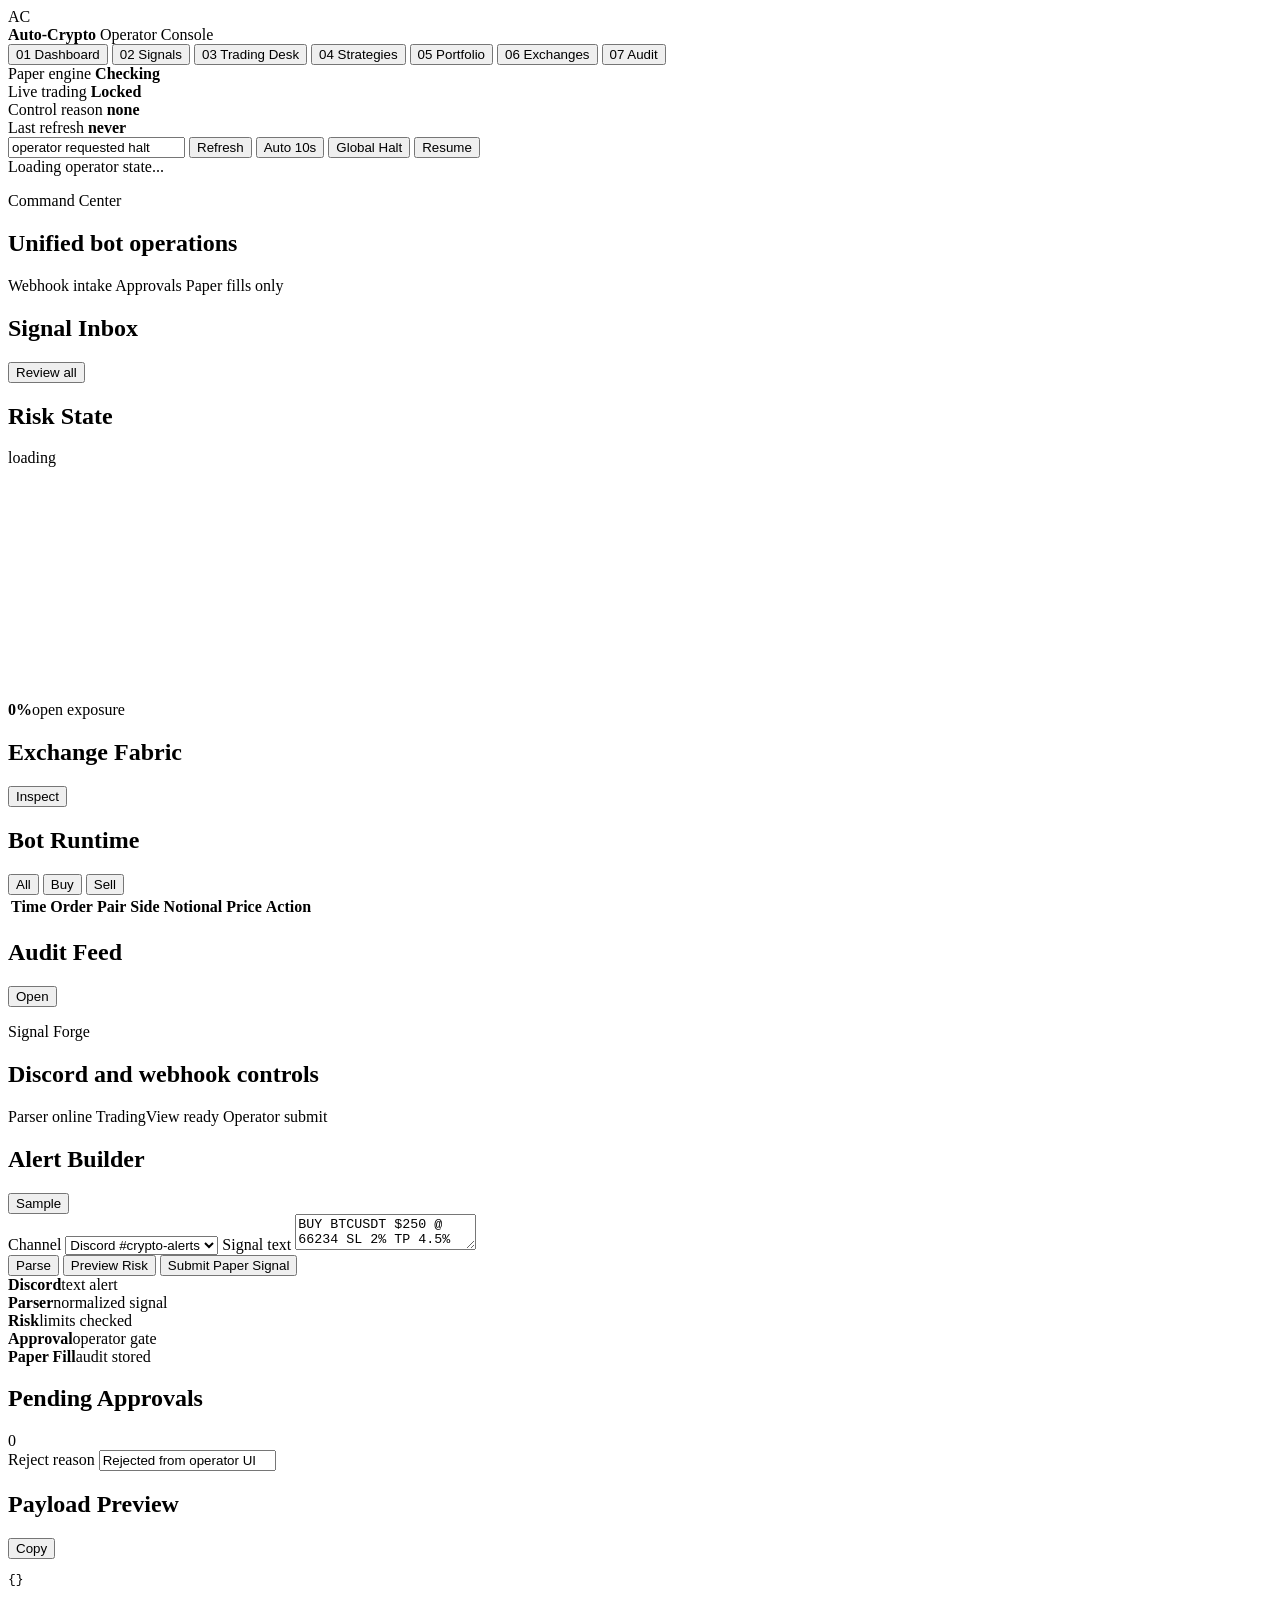
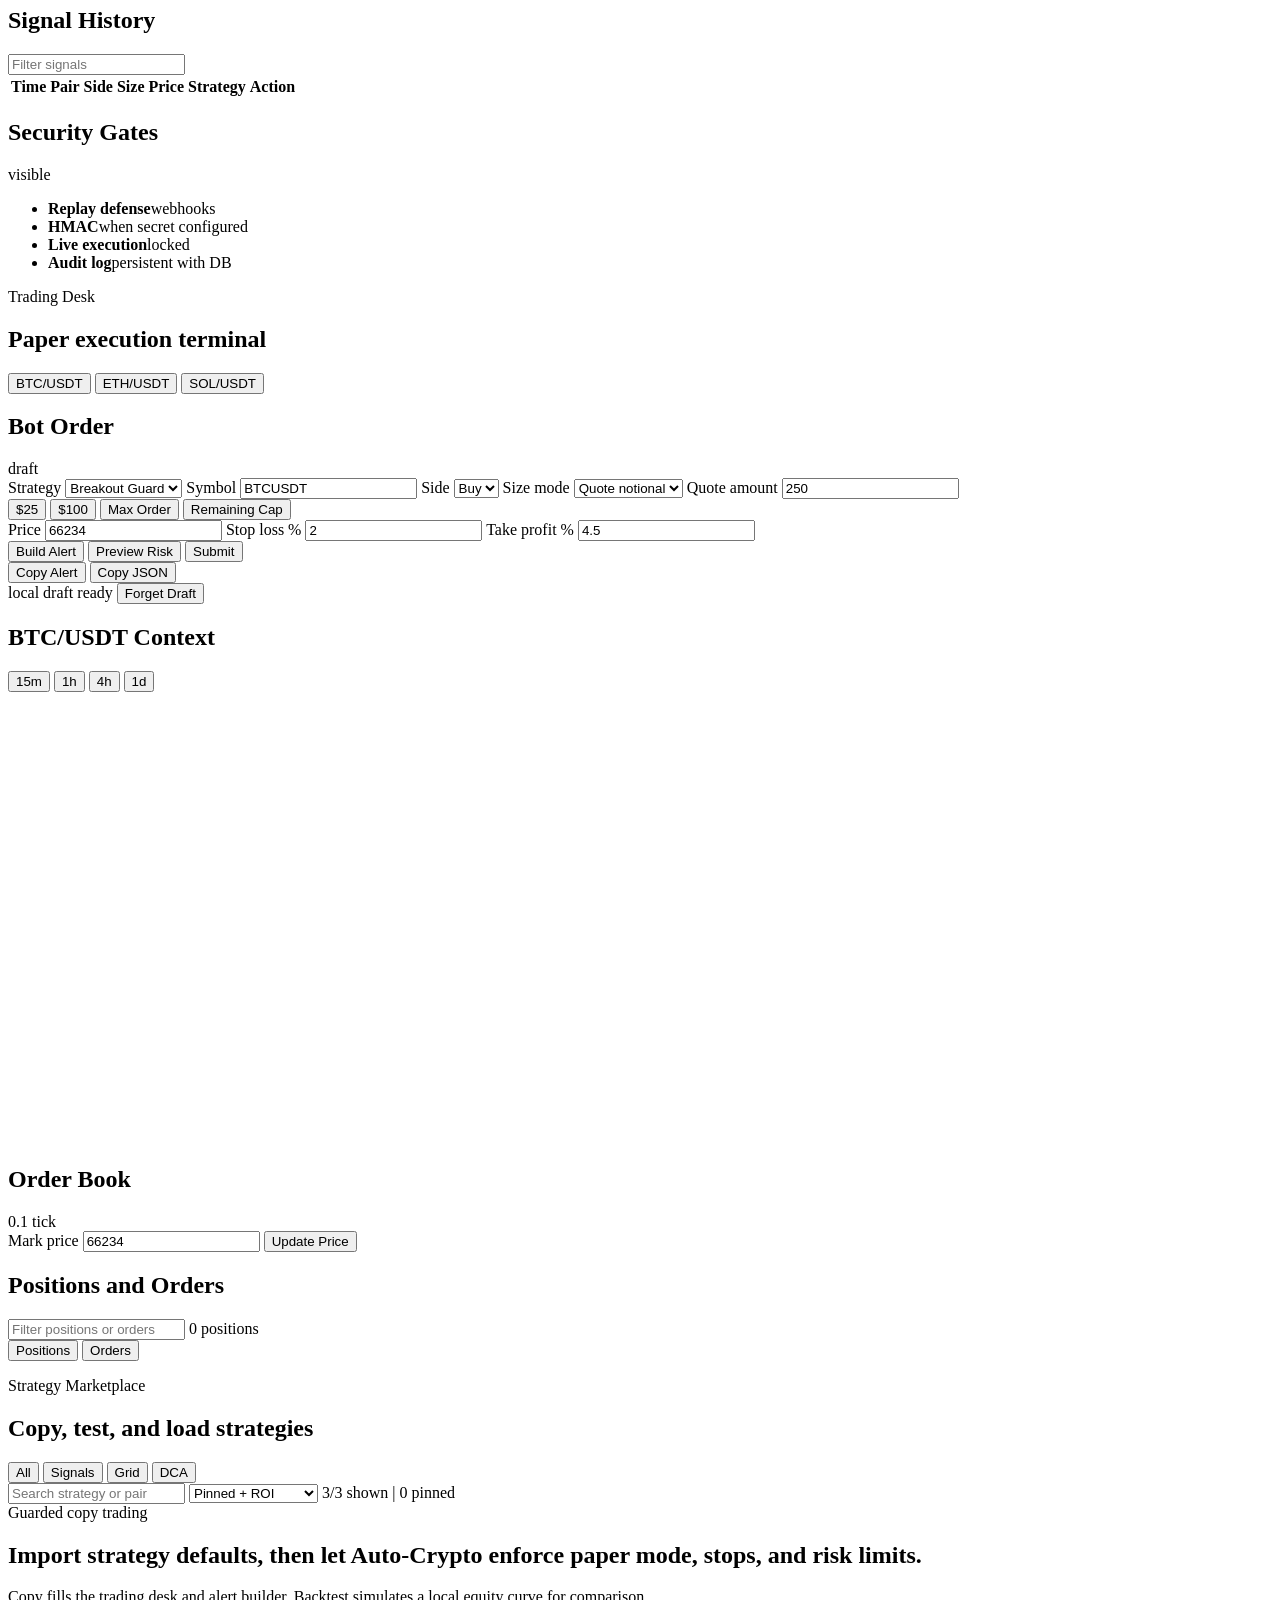
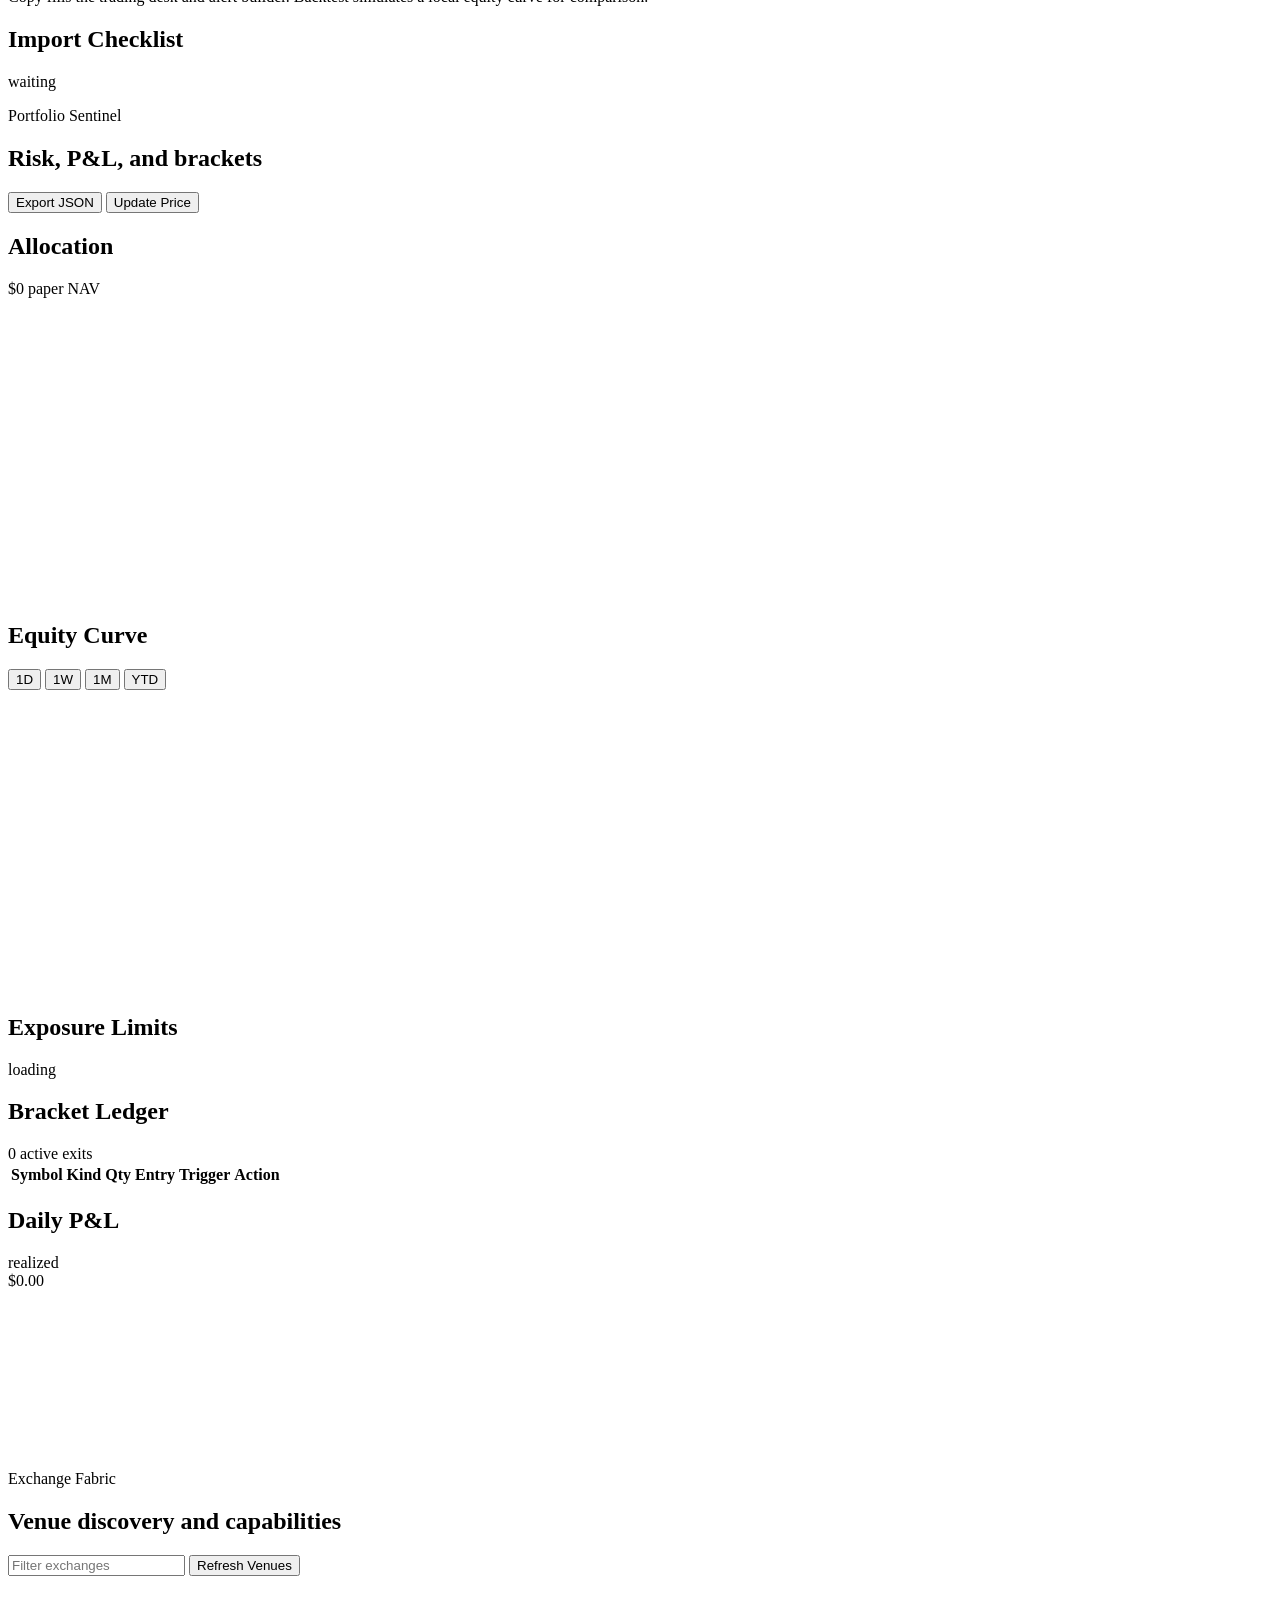
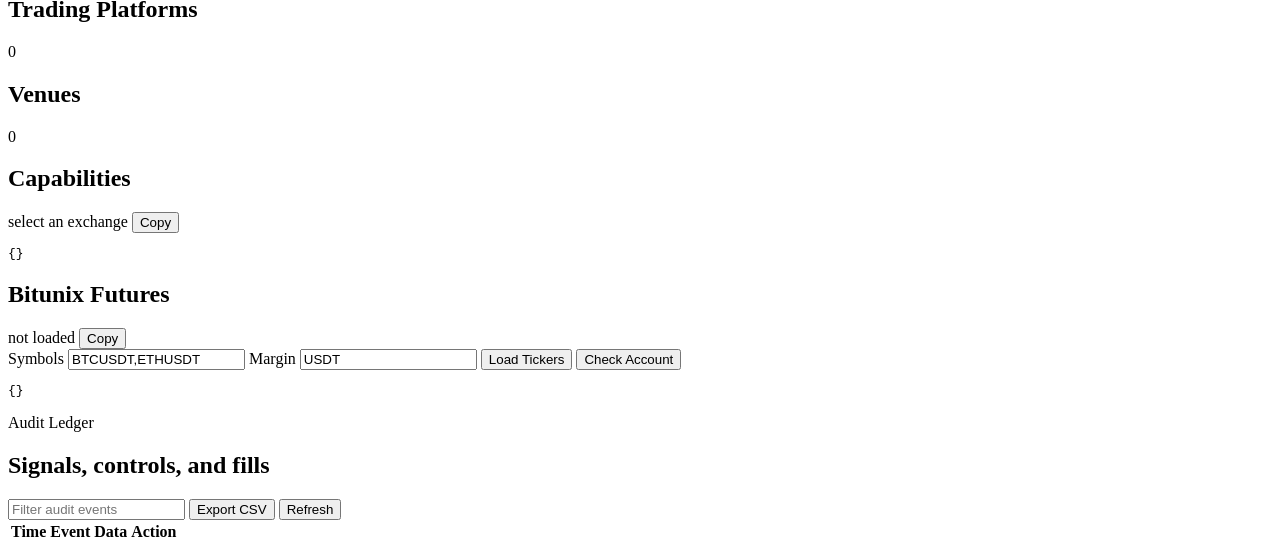
==== commit 9135cf3a: "feat: show desk result counts" ====
--- a/src/autocrypto/static/index.html
+++ b/src/autocrypto/static/index.html
@@ -318,6 +318,7 @@
               <h2>Positions and Orders</h2>
               <div class="title-actions">
                 <input id="deskSearch" class="inline-filter" placeholder="Filter positions or orders" />
+                <span id="deskResultCount">0 positions</span>
                 <div class="segmented" aria-label="Desk table">
                   <button class="is-selected" type="button" data-desk-table="positions">Positions</button>
                   <button type="button" data-desk-table="orders">Orders</button>
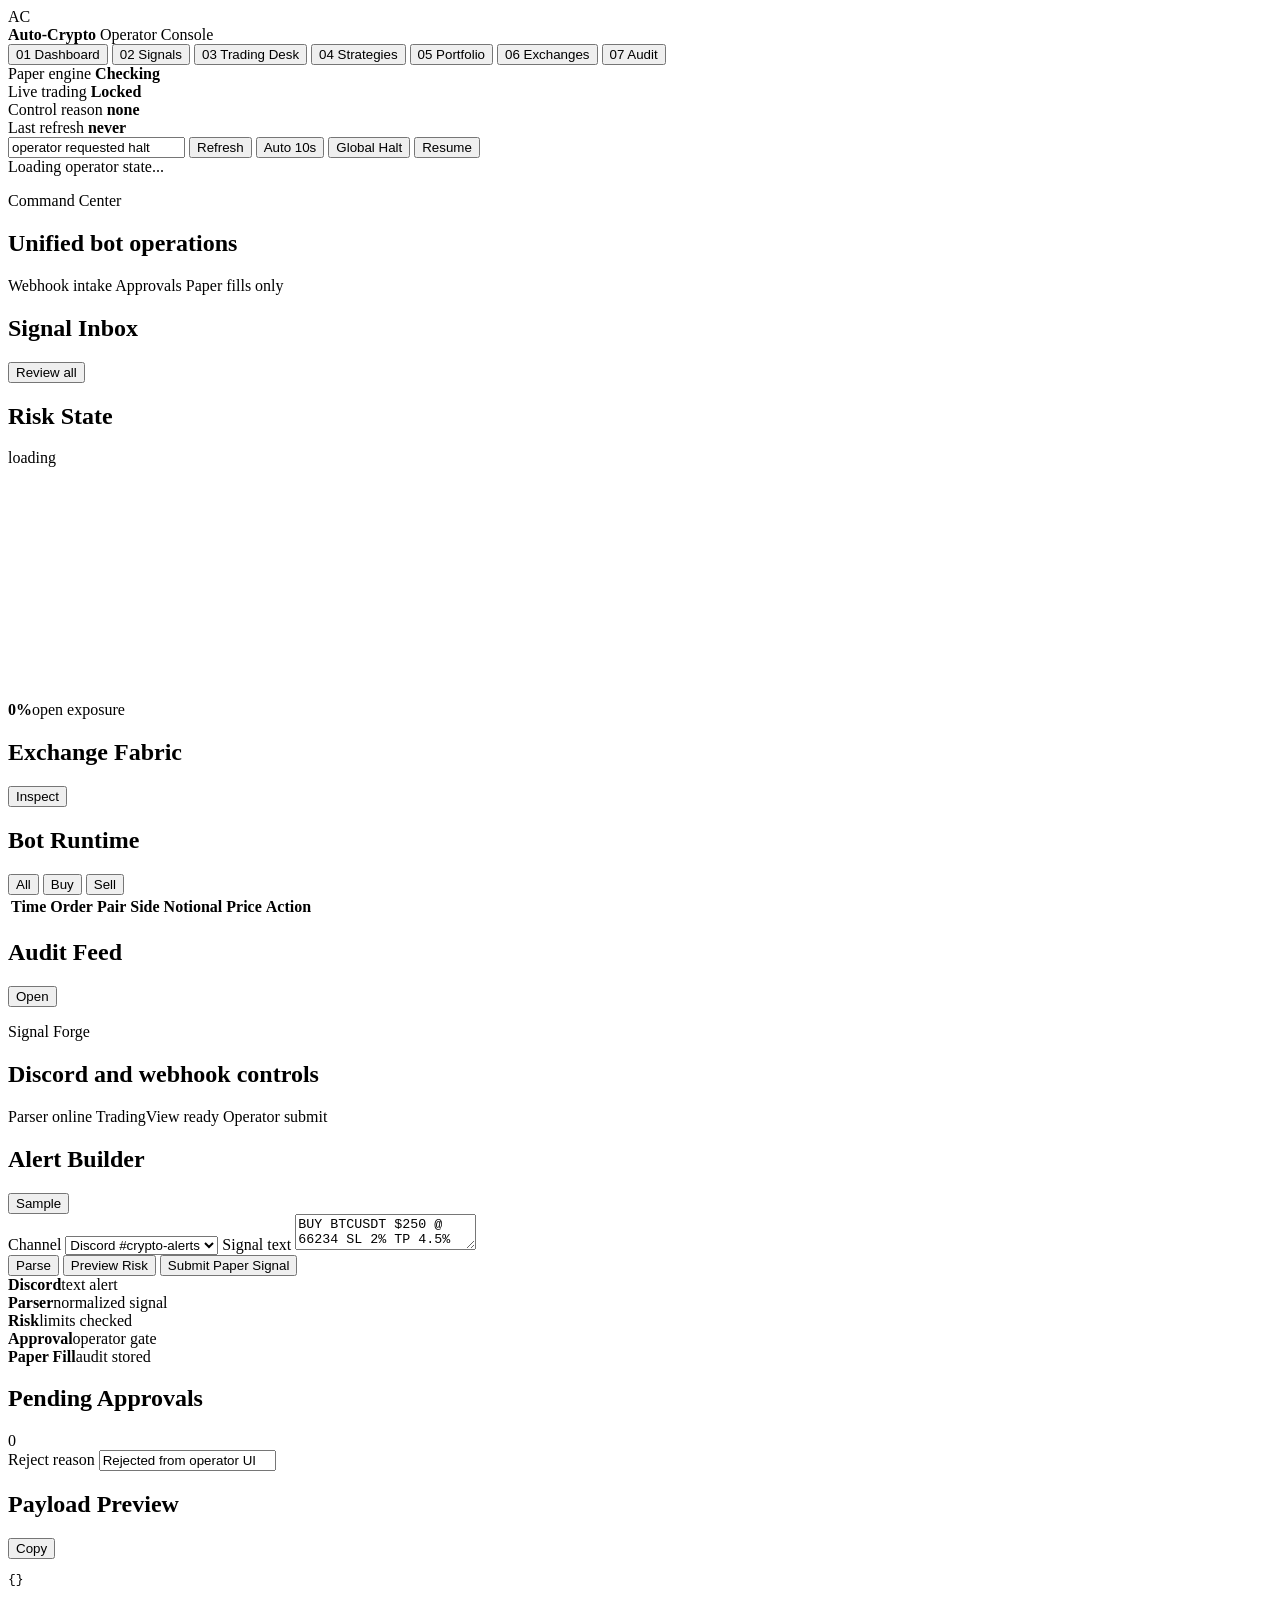
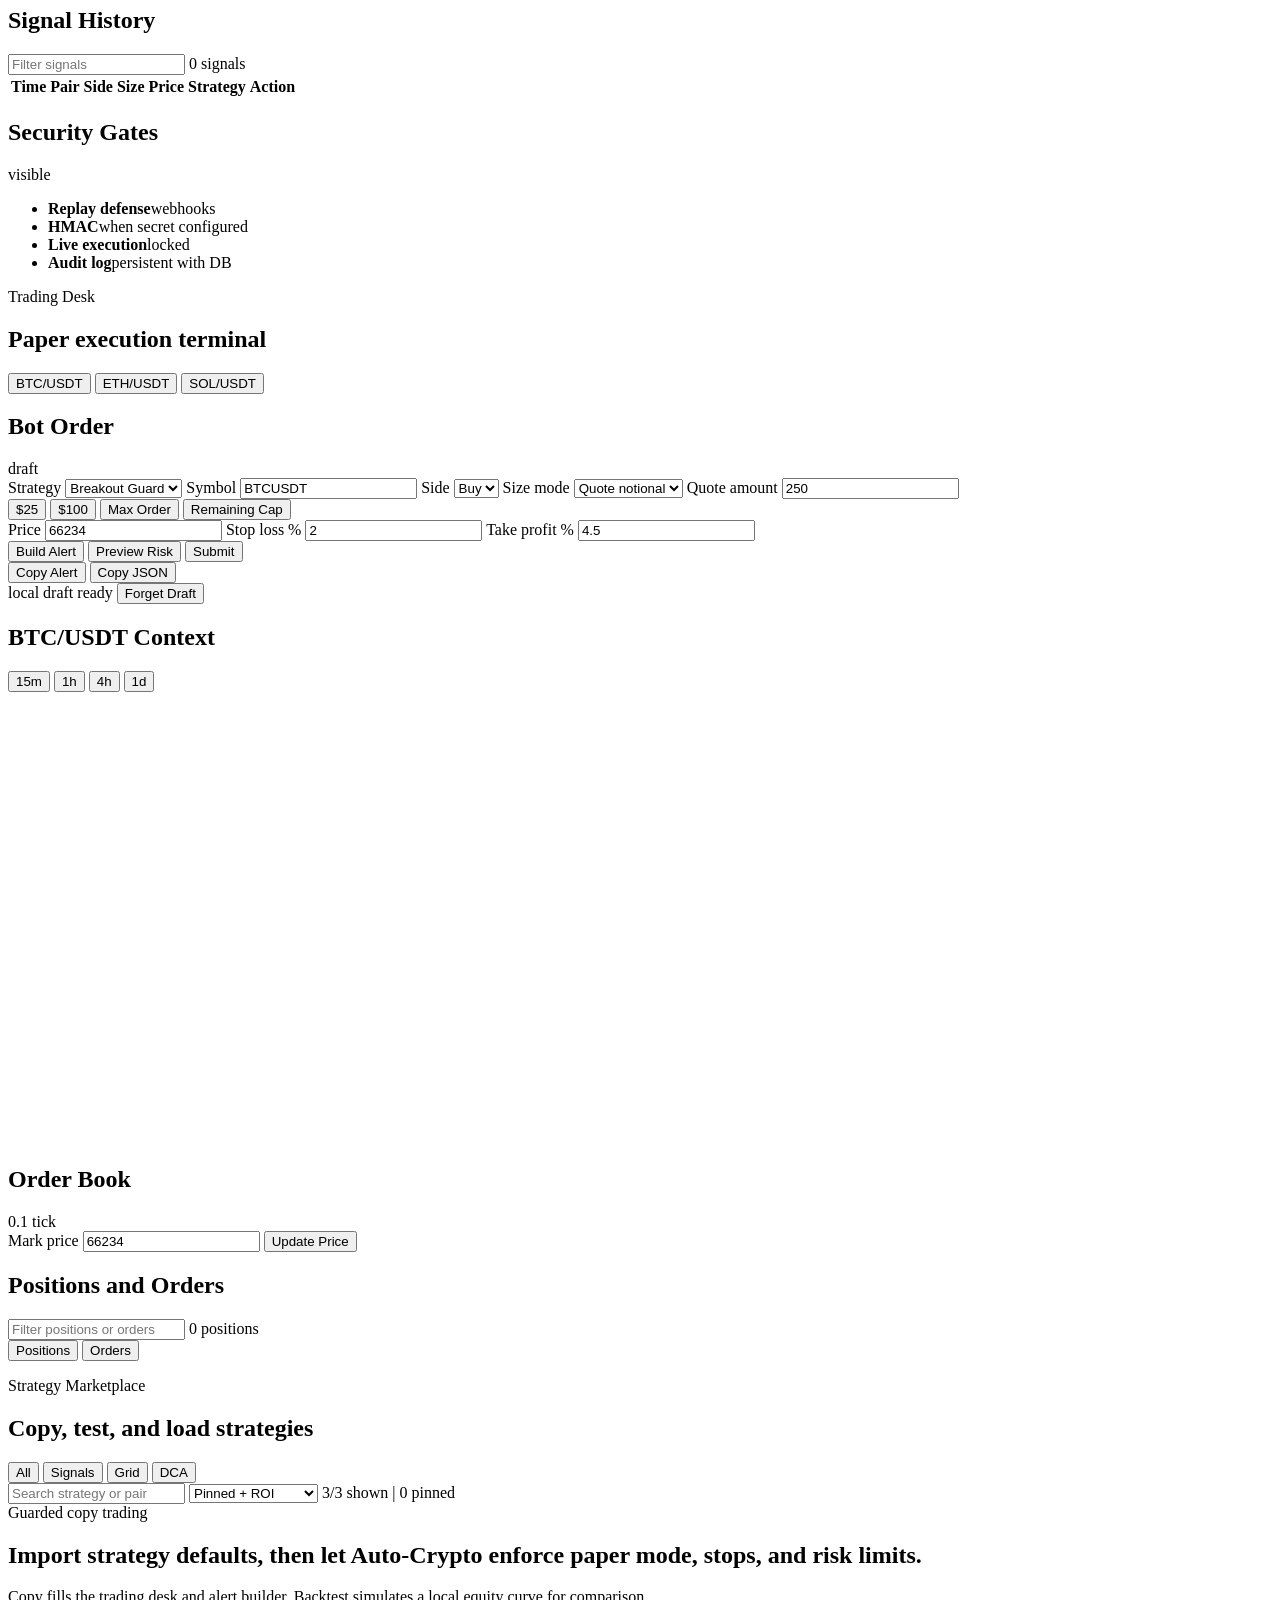
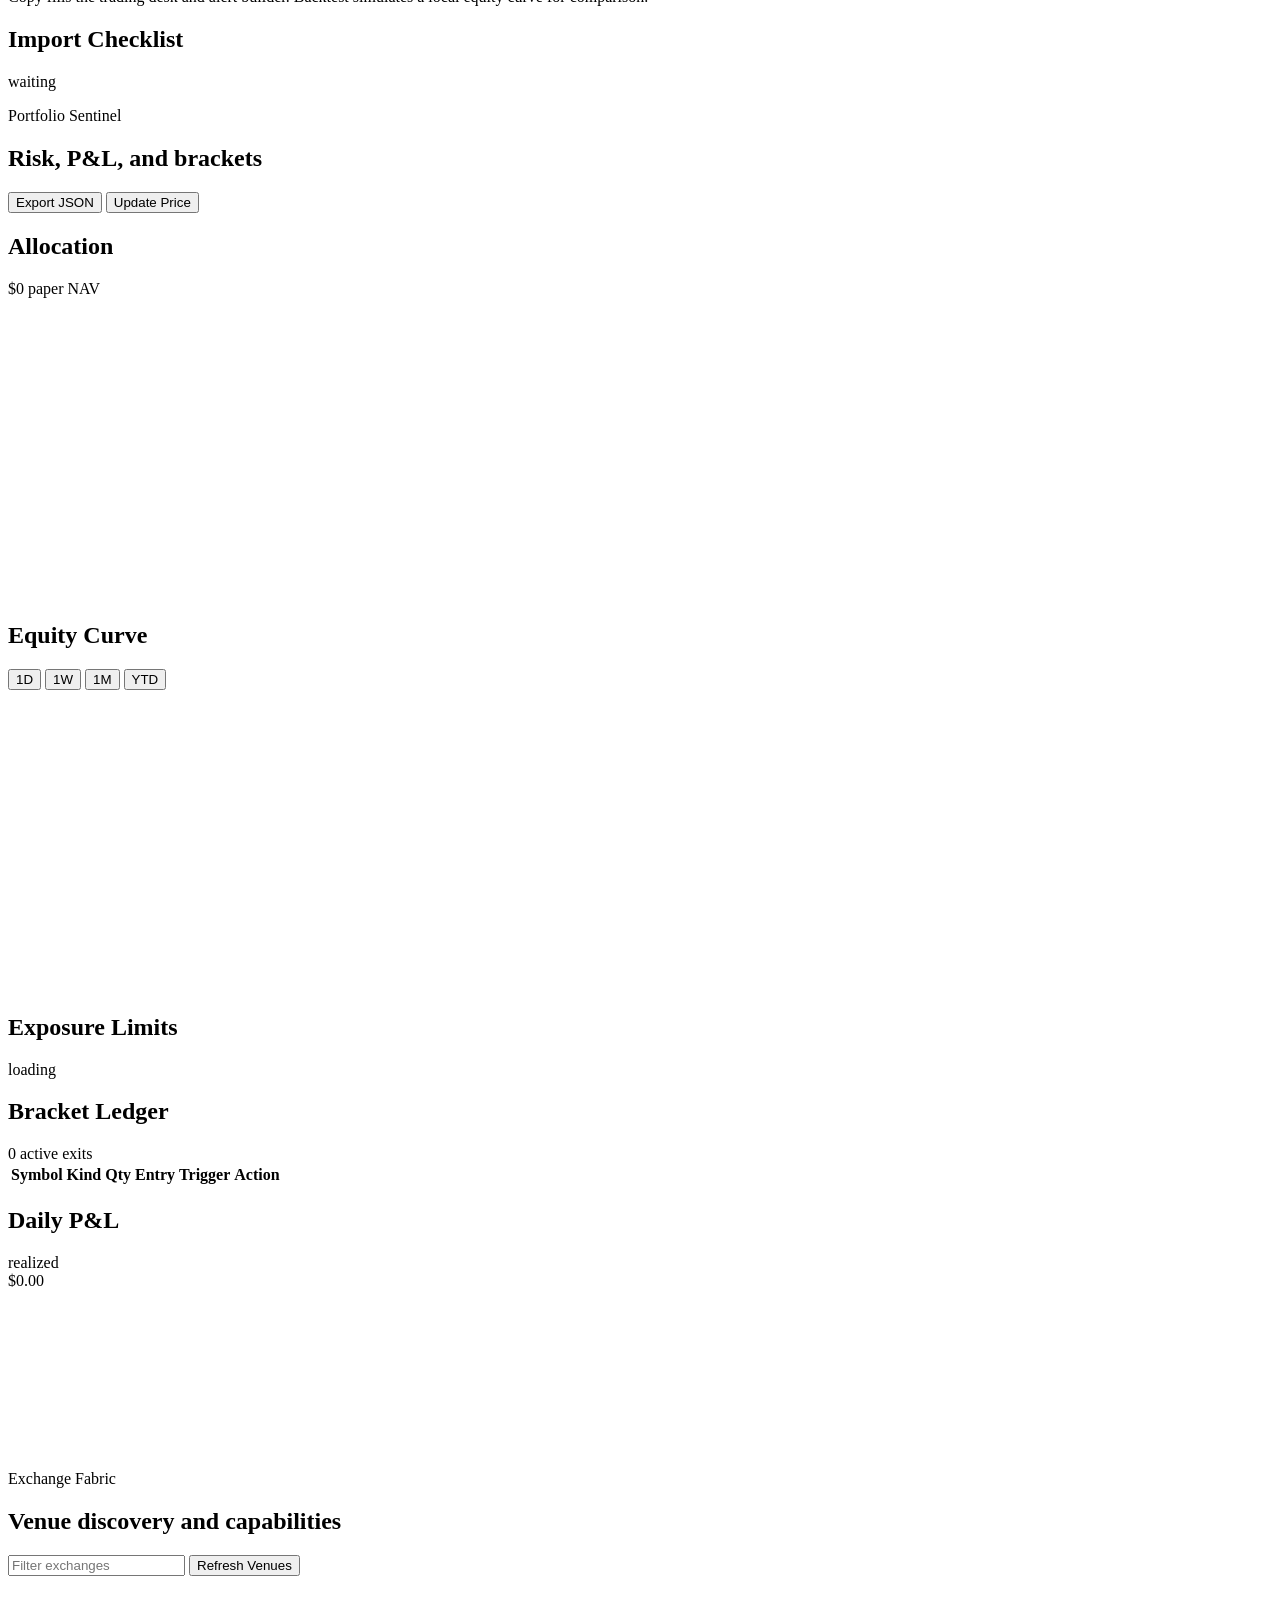
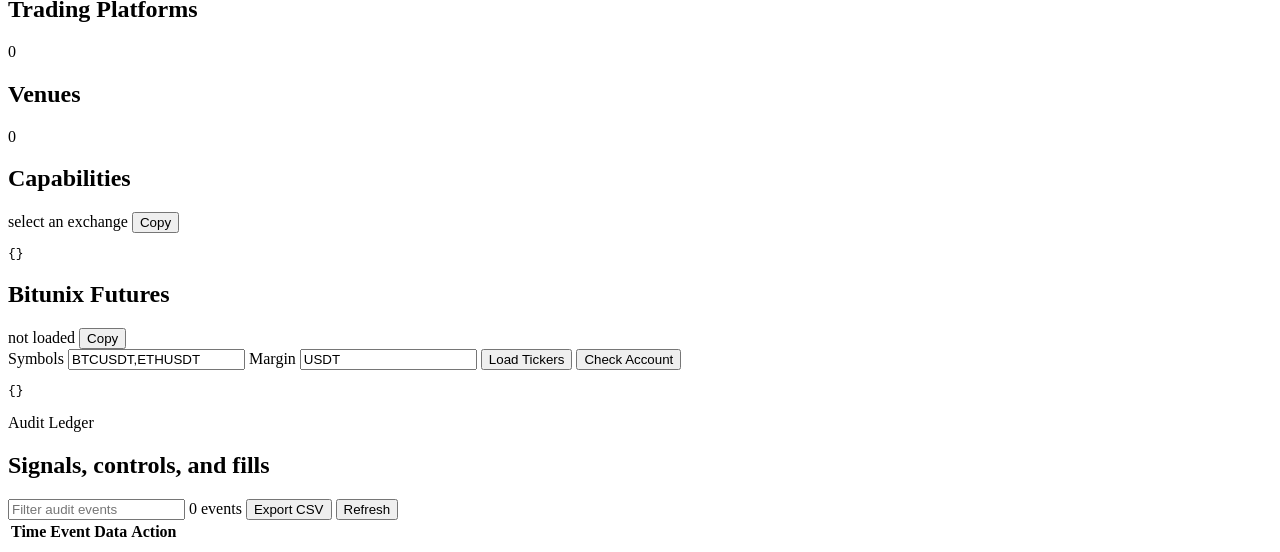
==== commit 60e91348: "feat: show signal history result counts" ====
--- a/src/autocrypto/static/index.html
+++ b/src/autocrypto/static/index.html
@@ -198,7 +198,10 @@
           <section class="panel span-all">
             <div class="panel-title">
               <h2>Signal History</h2>
-              <input id="signalSearch" class="inline-filter" placeholder="Filter signals" />
+              <div class="title-actions">
+                <input id="signalSearch" class="inline-filter" placeholder="Filter signals" />
+                <span id="signalResultCount">0 signals</span>
+              </div>
             </div>
             <div class="table-wrap">
               <table class="dense-table">
@@ -518,6 +521,7 @@
           </div>
           <div class="pair-selector">
             <input id="auditSearch" placeholder="Filter audit events" />
+            <span class="pill" id="auditResultCount">0 events</span>
             <button type="button" id="exportAuditButton">Export CSV</button>
             <button type="button" id="refreshAuditButton">Refresh</button>
           </div>
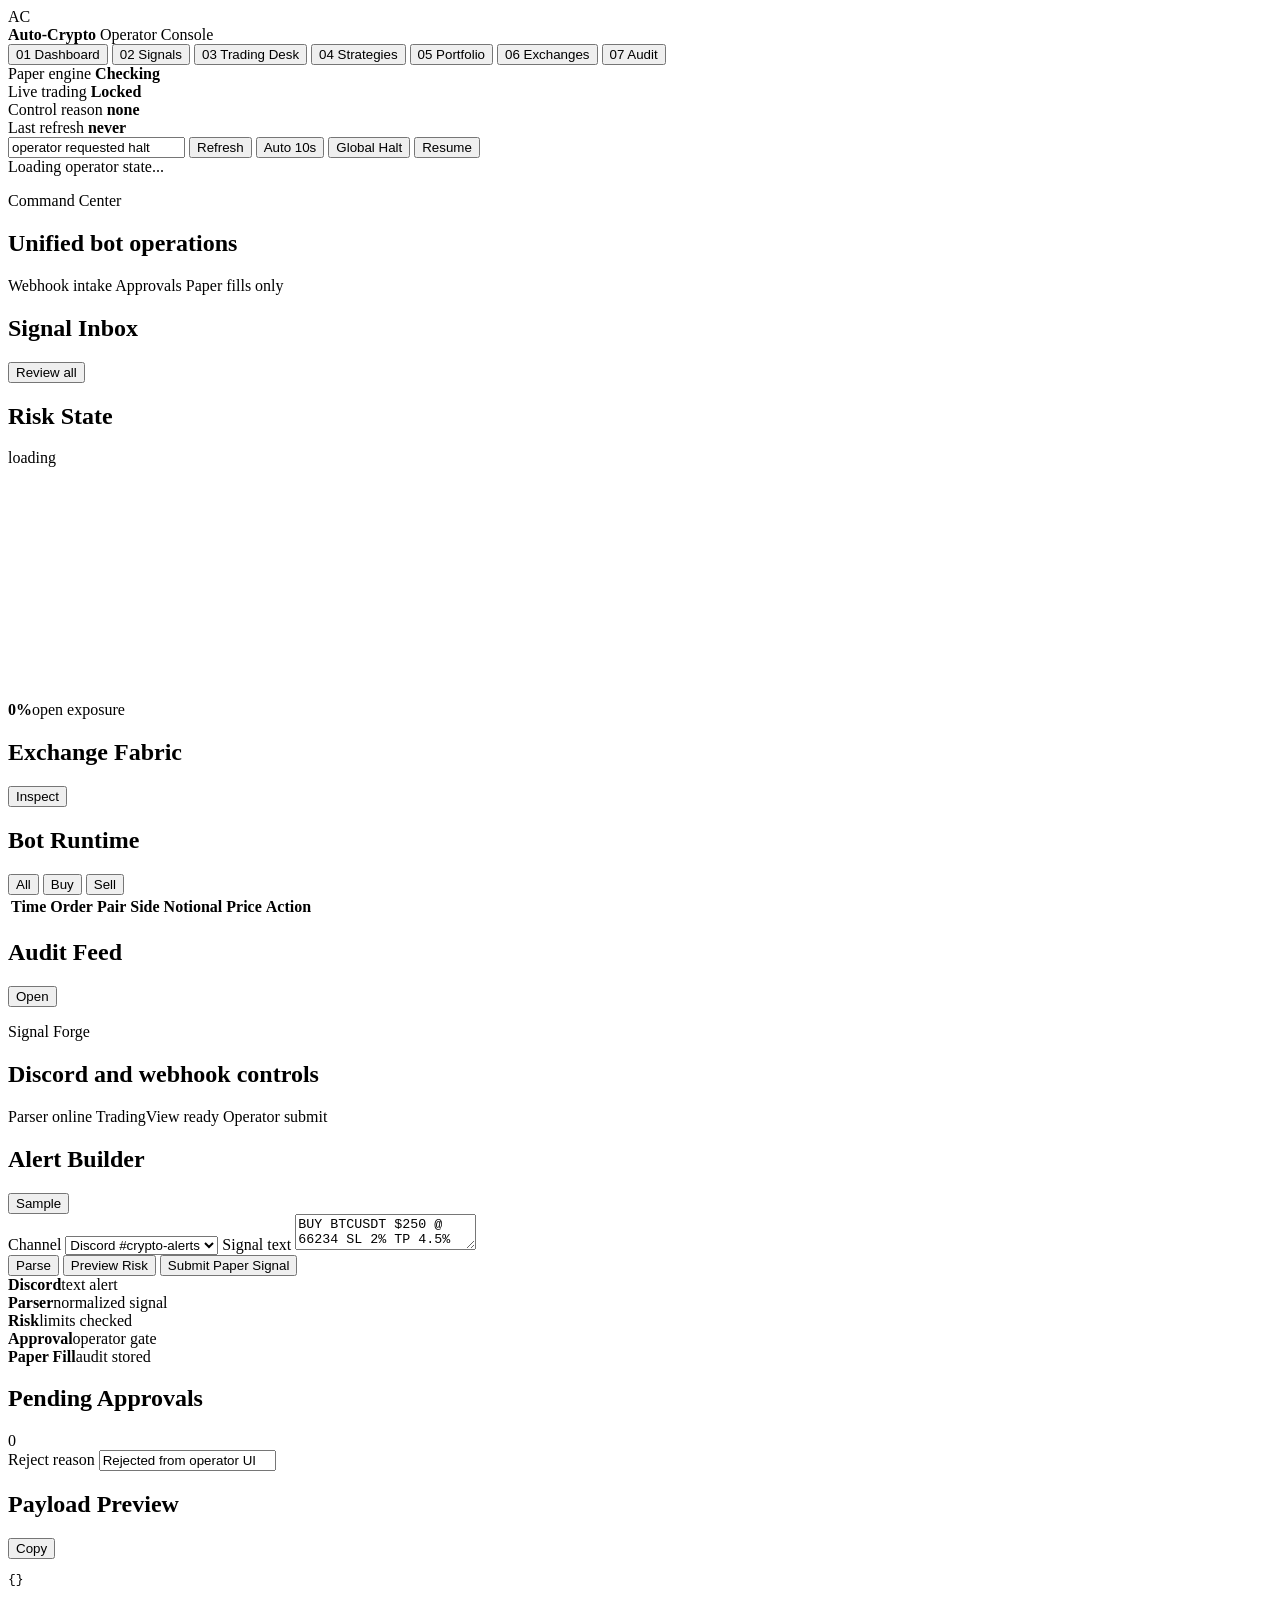
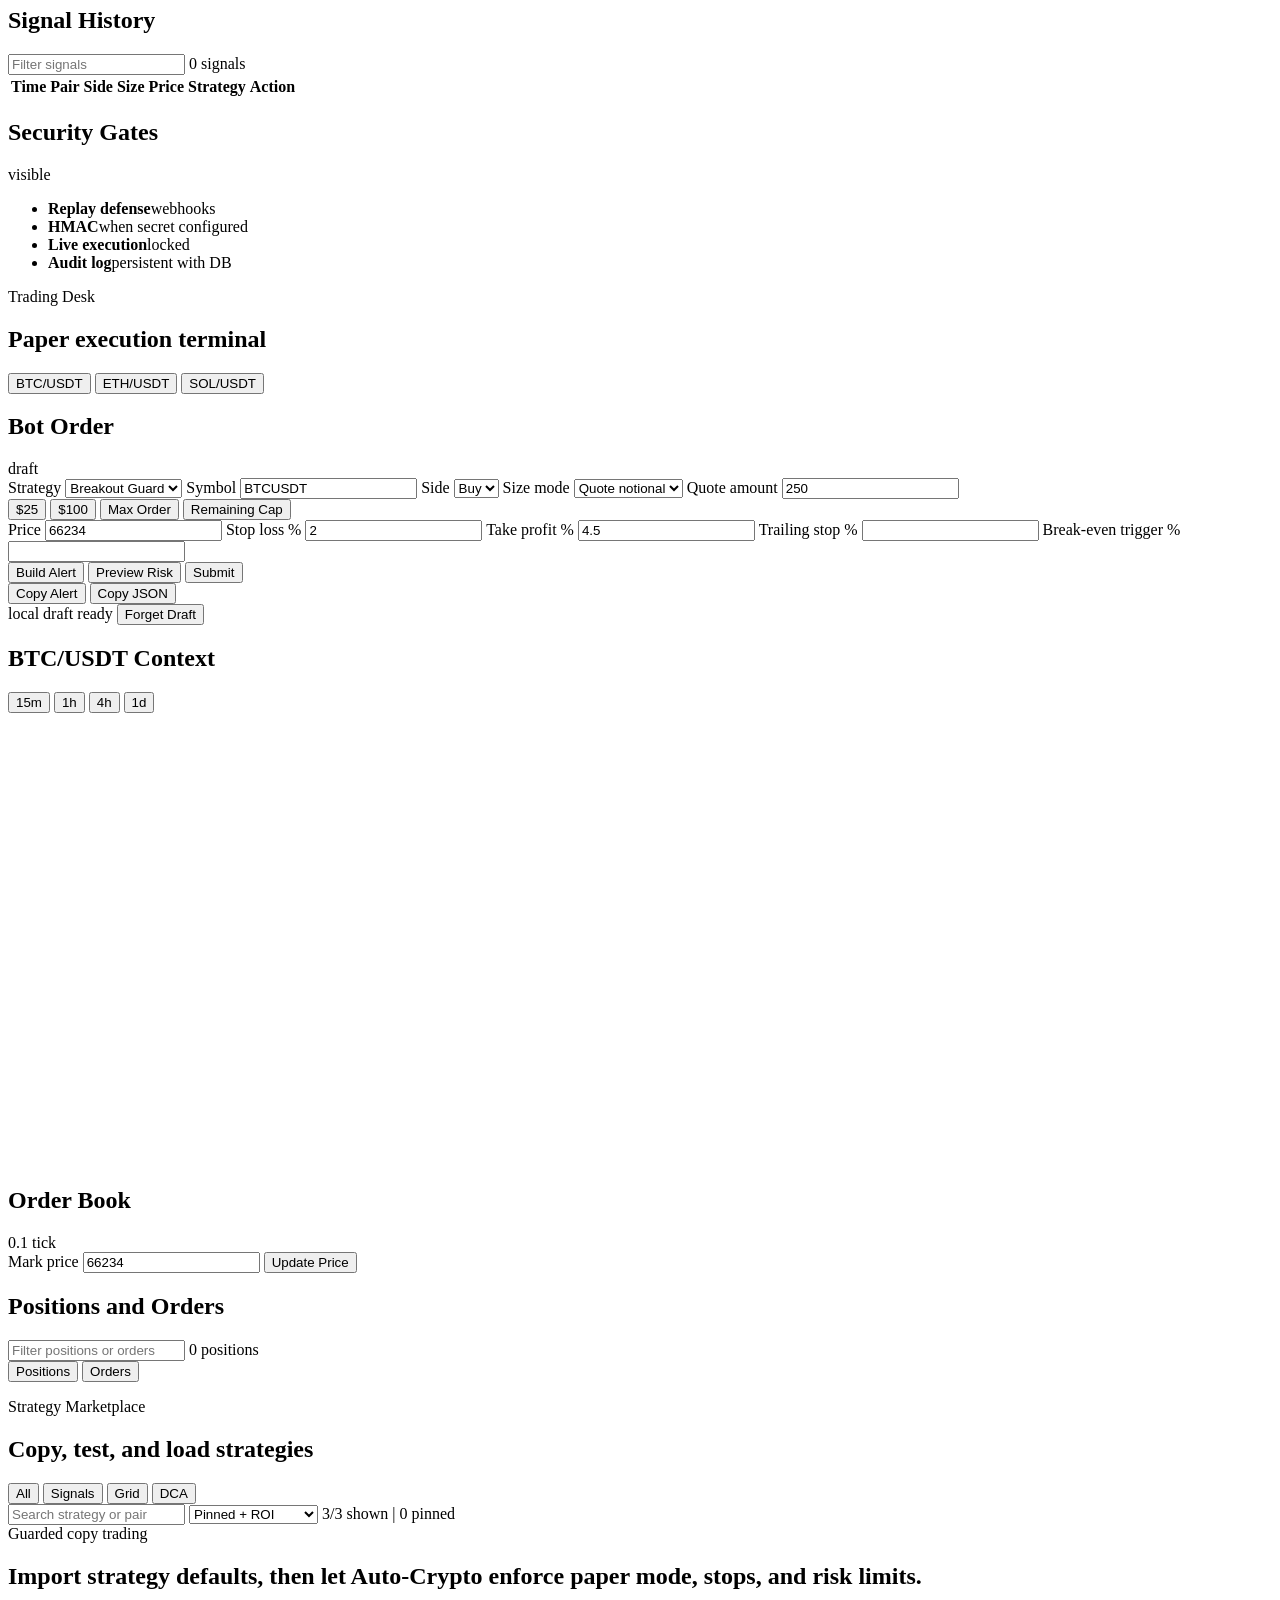
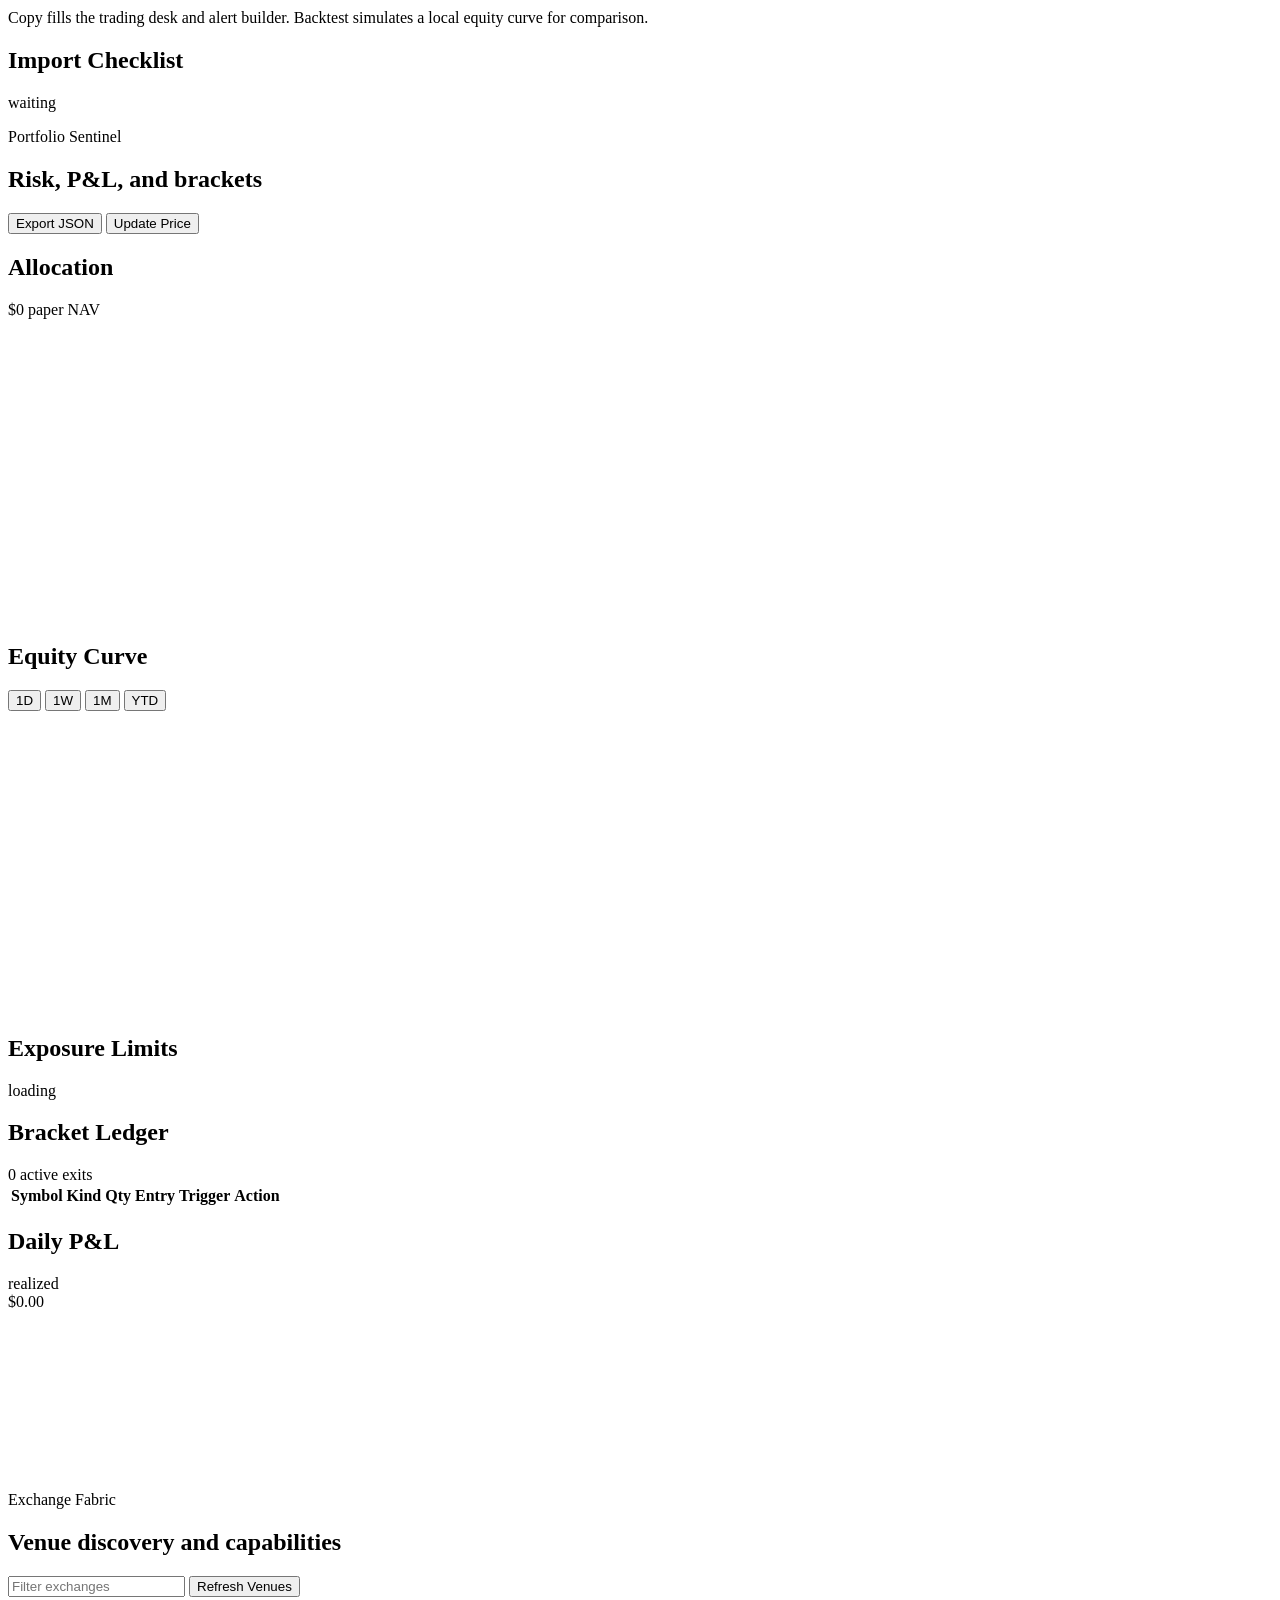
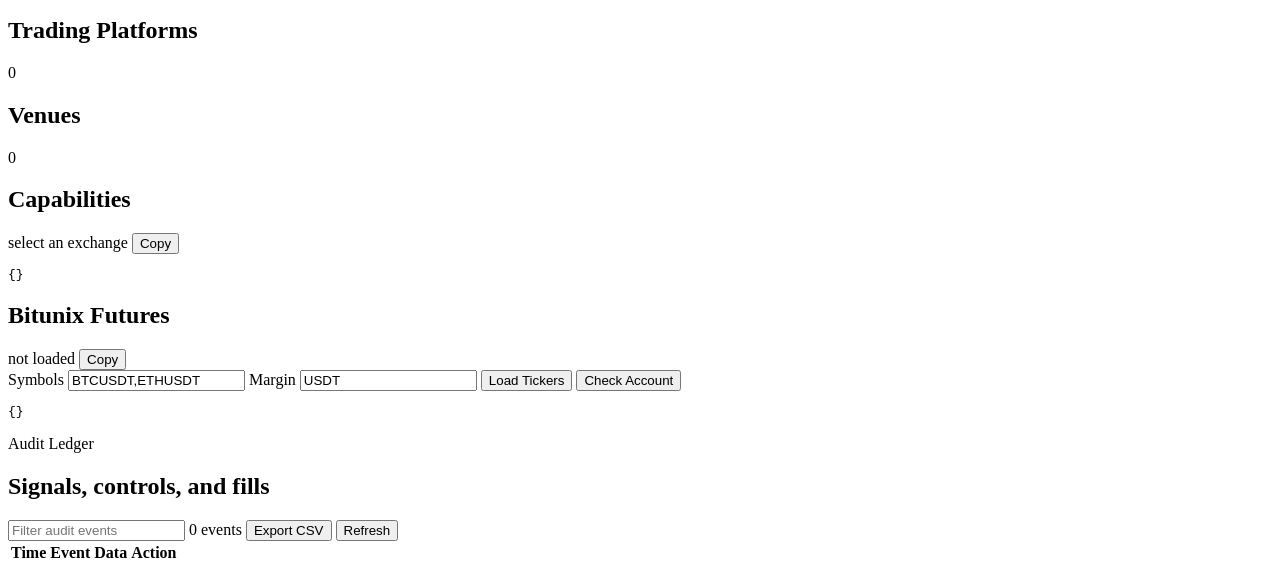
==== commit 6ea8aa26: "Add break-even stop automation" ====
--- a/src/autocrypto/static/index.html
+++ b/src/autocrypto/static/index.html
@@ -275,6 +275,8 @@
             <label>Price <input id="ticketPrice" value="66234" inputmode="decimal" /></label>
             <label>Stop loss % <input id="ticketStop" value="2" inputmode="decimal" /></label>
             <label>Take profit % <input id="ticketTakeProfit" value="4.5" inputmode="decimal" /></label>
+            <label>Trailing stop % <input id="ticketTrailingStop" value="" inputmode="decimal" /></label>
+            <label>Break-even trigger % <input id="ticketBreakeven" value="" inputmode="decimal" /></label>
             <div class="ticket-actions">
               <button type="button" id="buildTicketButton">Build Alert</button>
               <button type="button" id="previewTicketButton">Preview Risk</button>
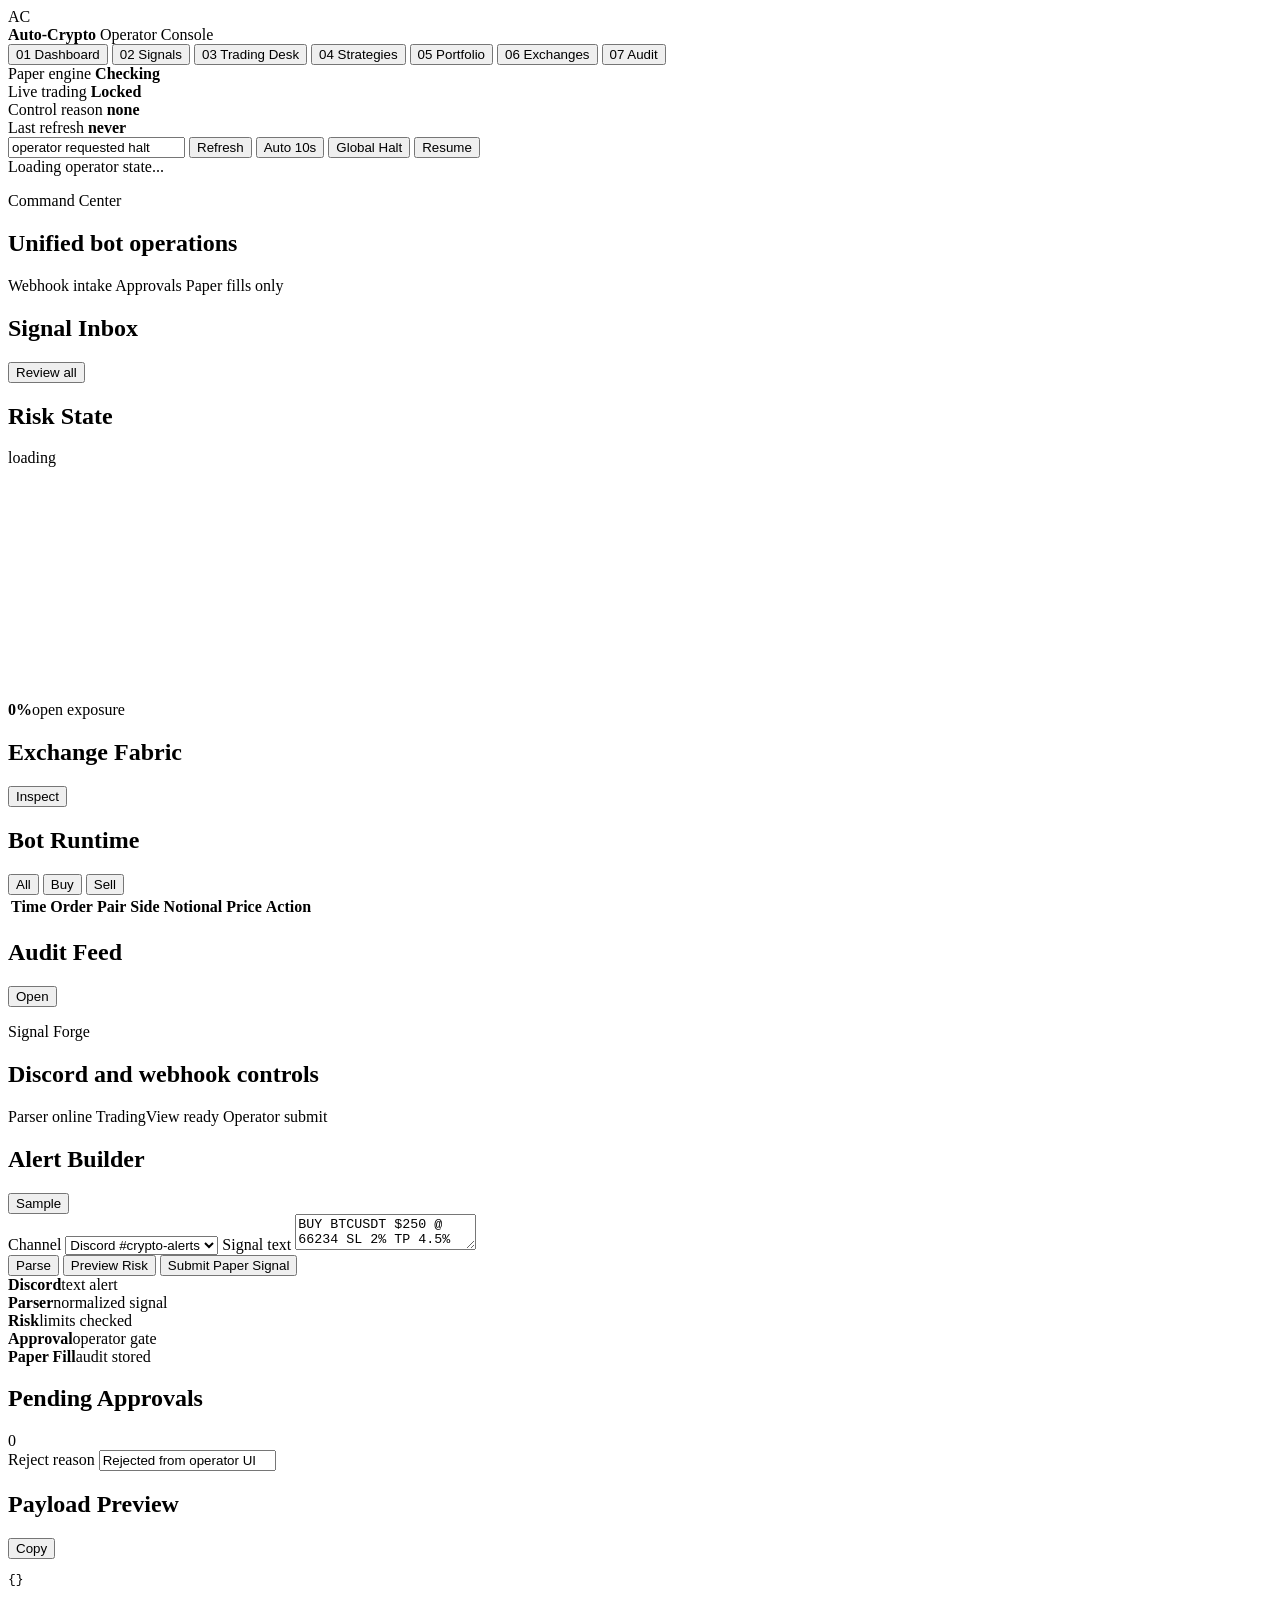
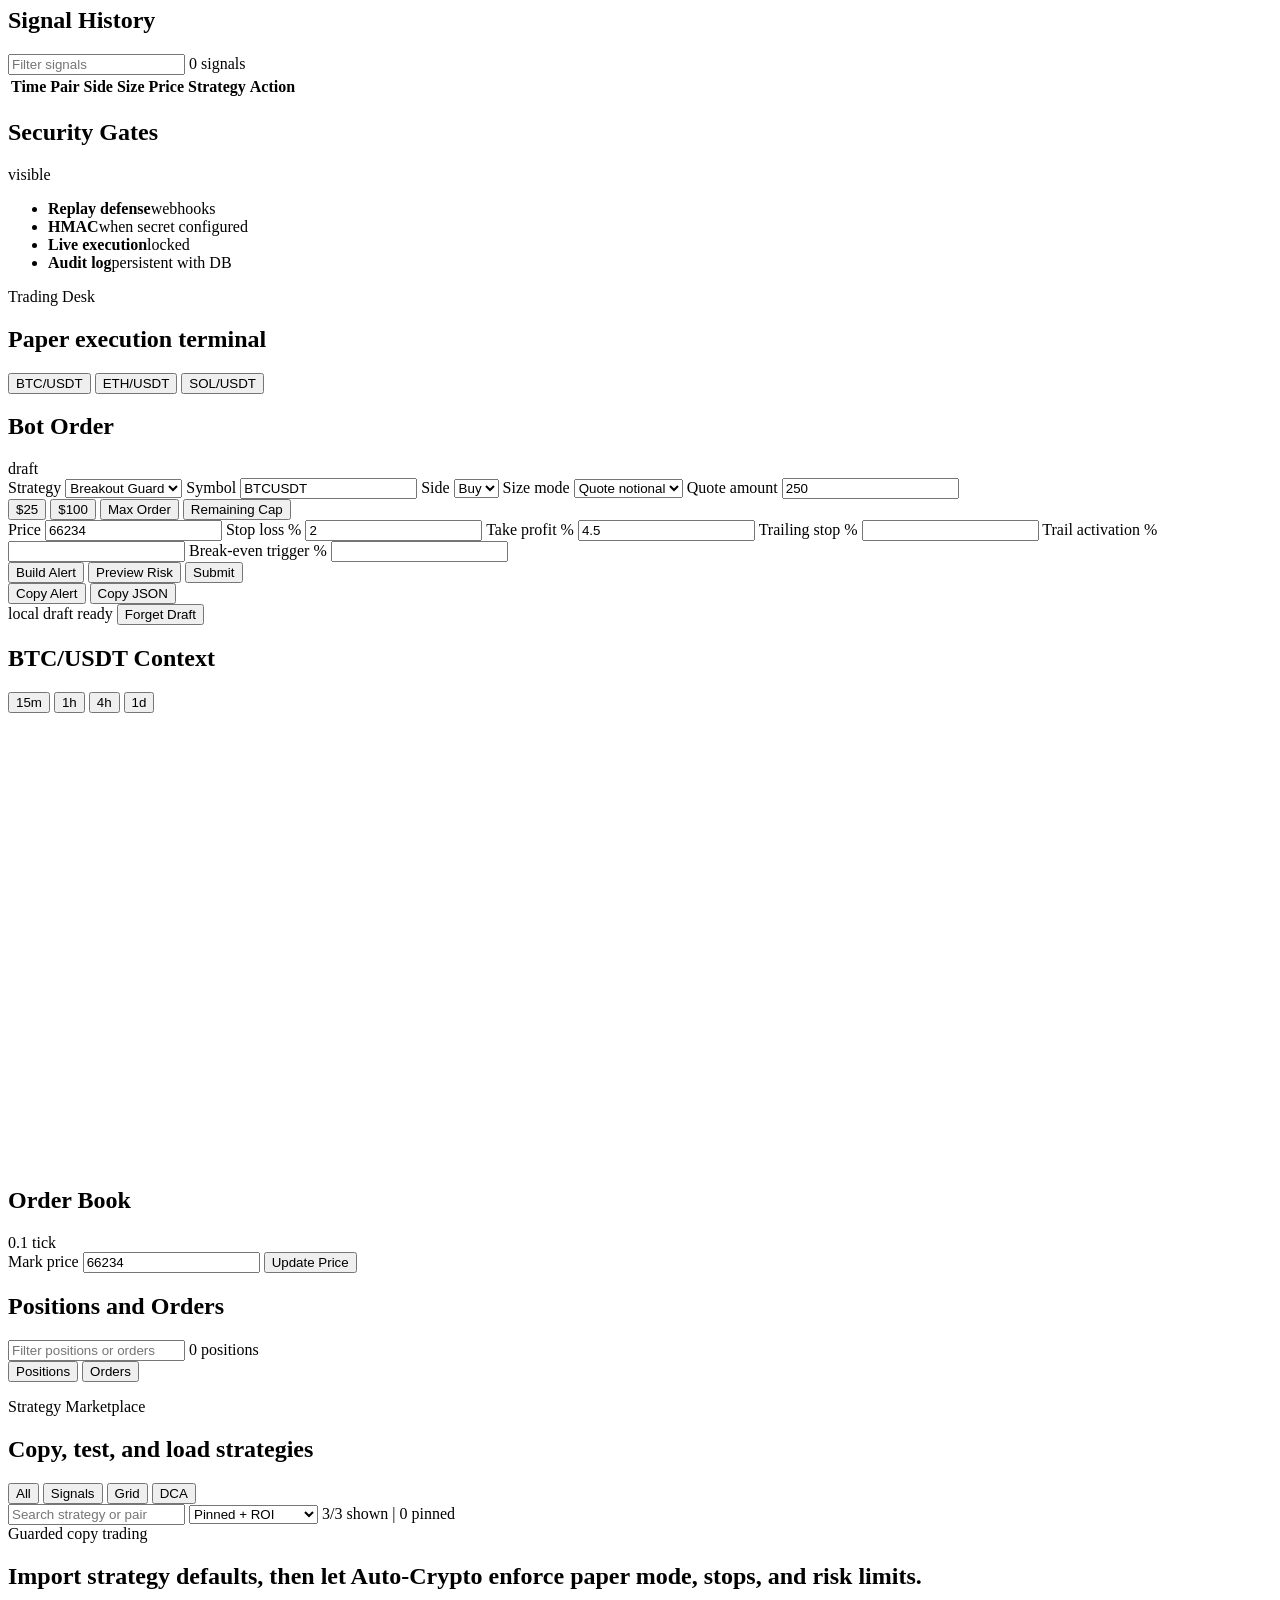
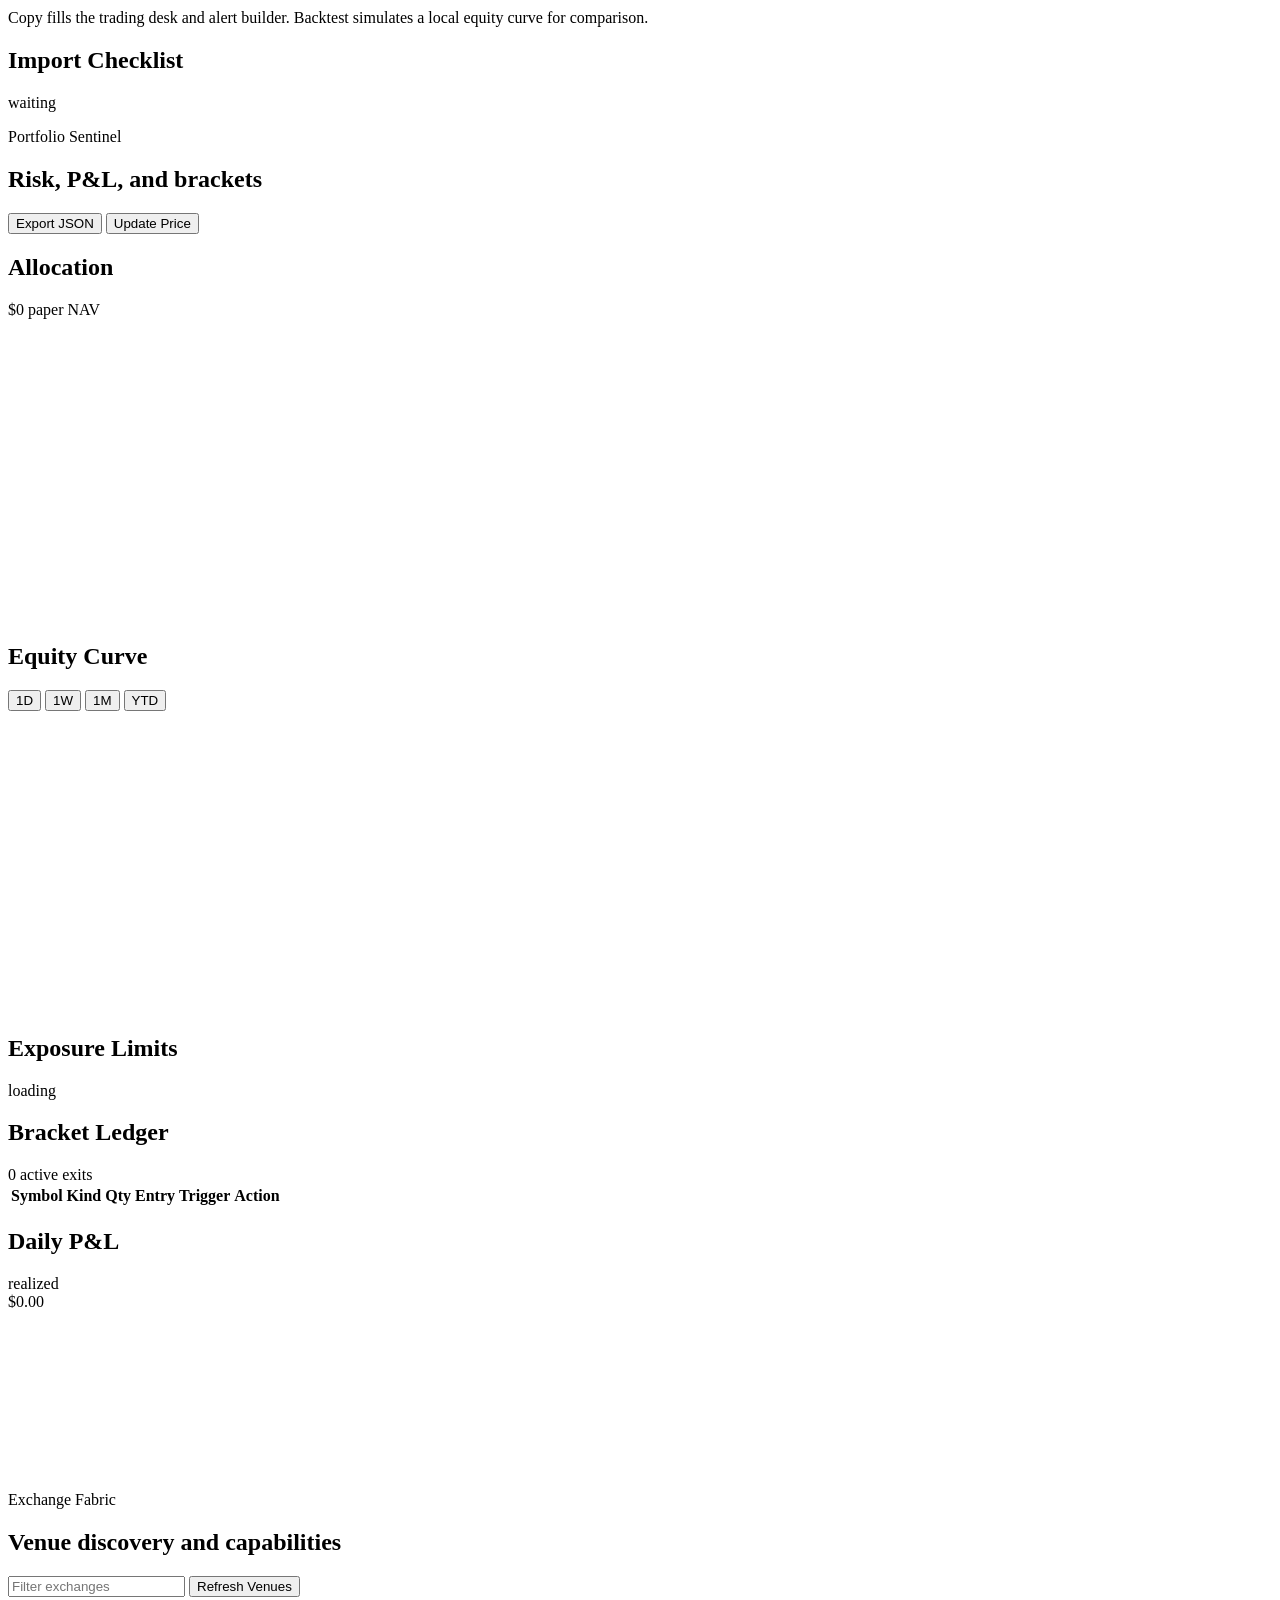
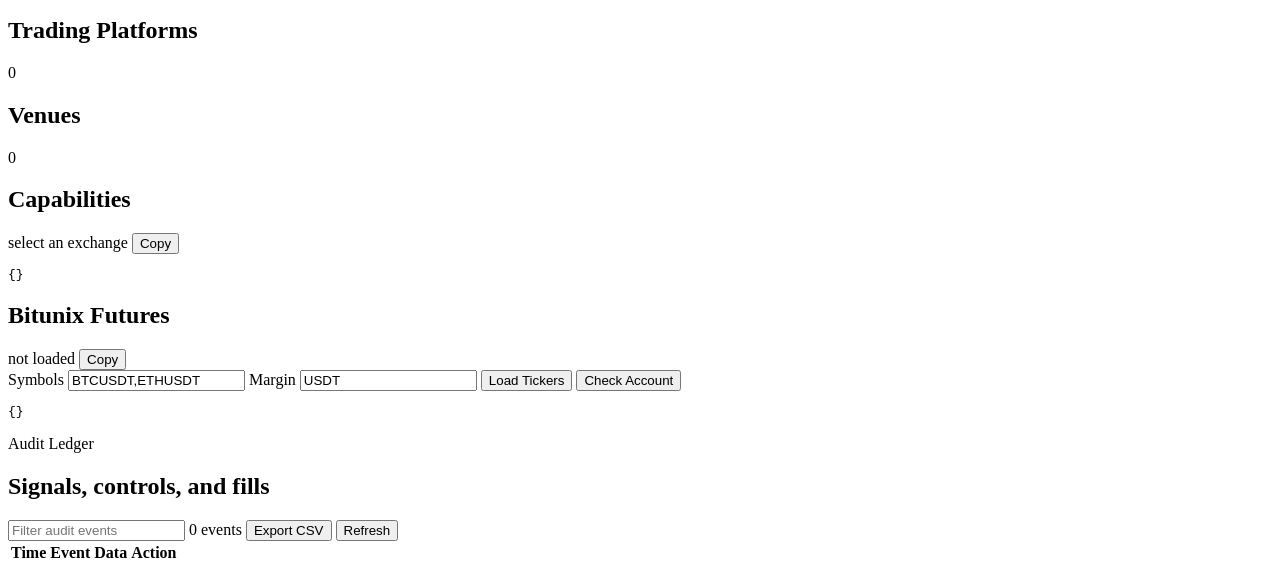
==== commit f5d48882: "Add activation-gated trailing stops" ====
--- a/src/autocrypto/static/index.html
+++ b/src/autocrypto/static/index.html
@@ -276,6 +276,7 @@
             <label>Stop loss % <input id="ticketStop" value="2" inputmode="decimal" /></label>
             <label>Take profit % <input id="ticketTakeProfit" value="4.5" inputmode="decimal" /></label>
             <label>Trailing stop % <input id="ticketTrailingStop" value="" inputmode="decimal" /></label>
+            <label>Trail activation % <input id="ticketTrailActivation" value="" inputmode="decimal" /></label>
             <label>Break-even trigger % <input id="ticketBreakeven" value="" inputmode="decimal" /></label>
             <div class="ticket-actions">
               <button type="button" id="buildTicketButton">Build Alert</button>
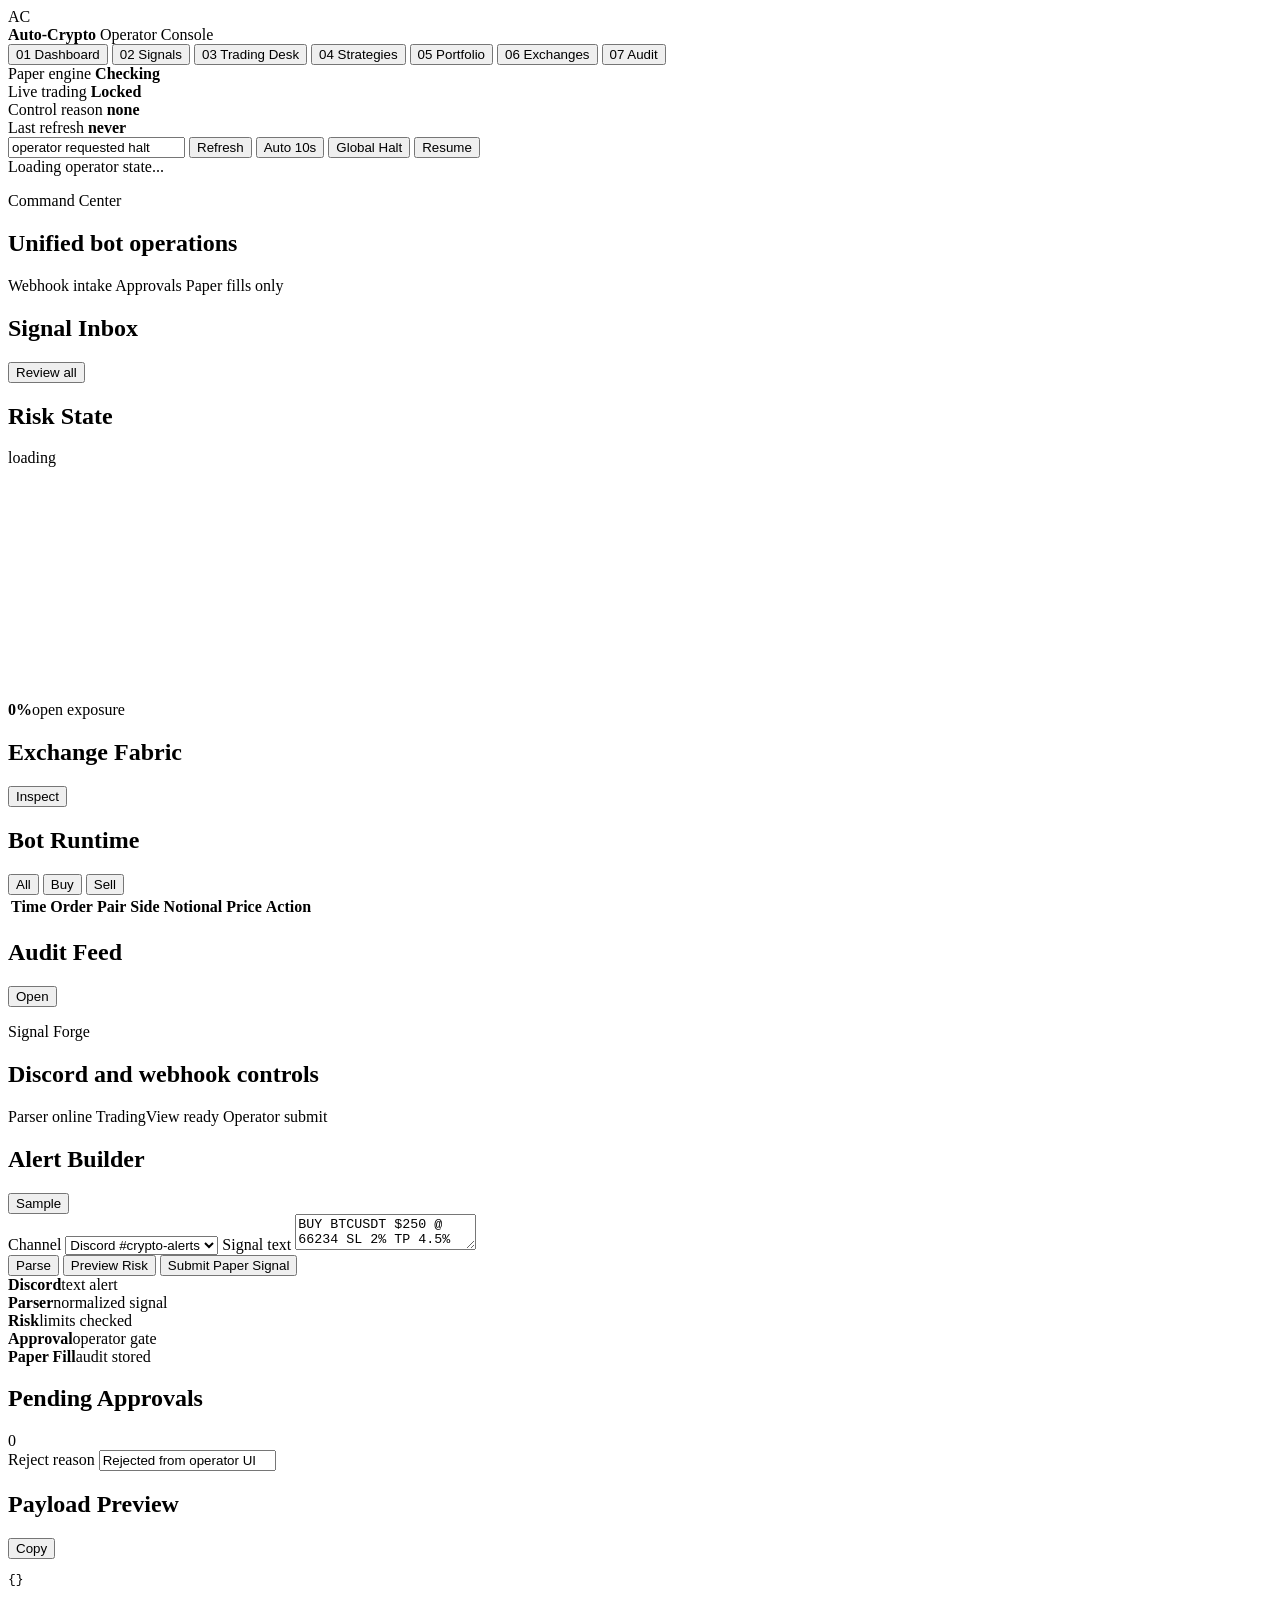
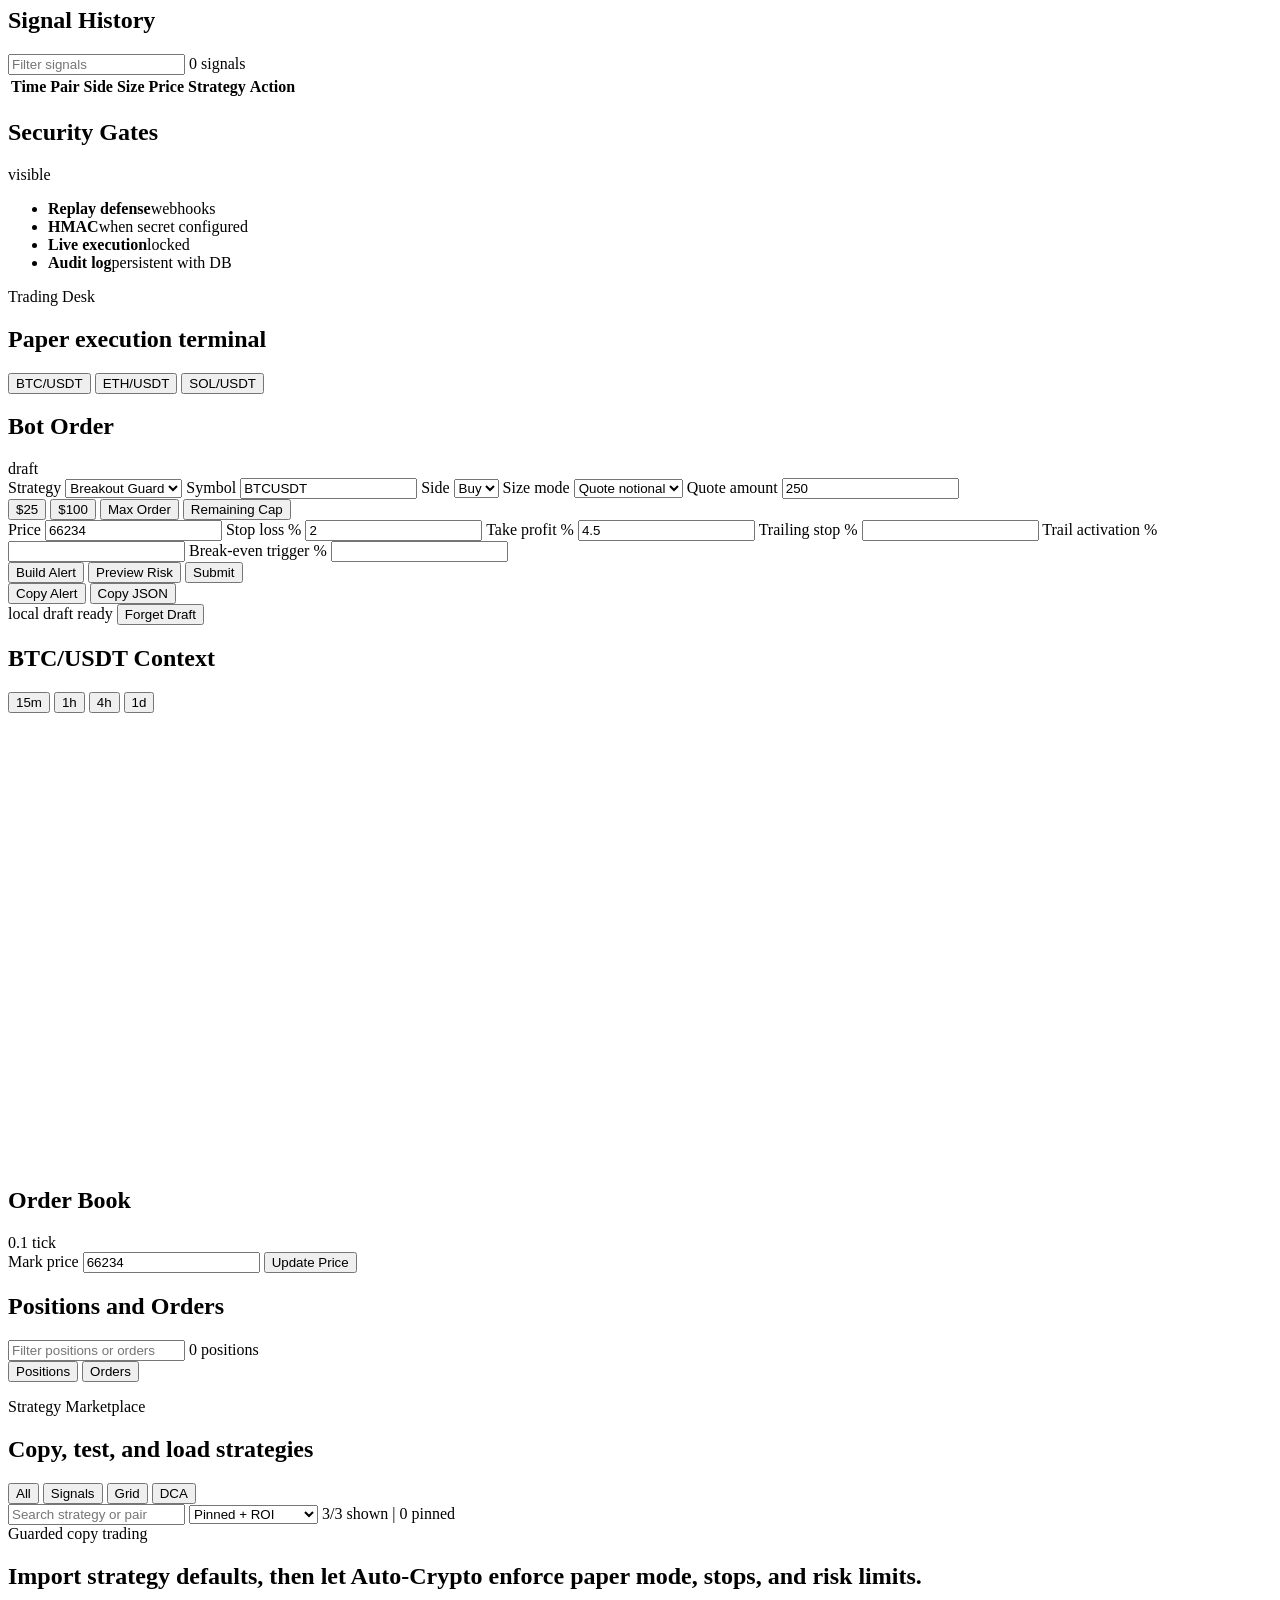
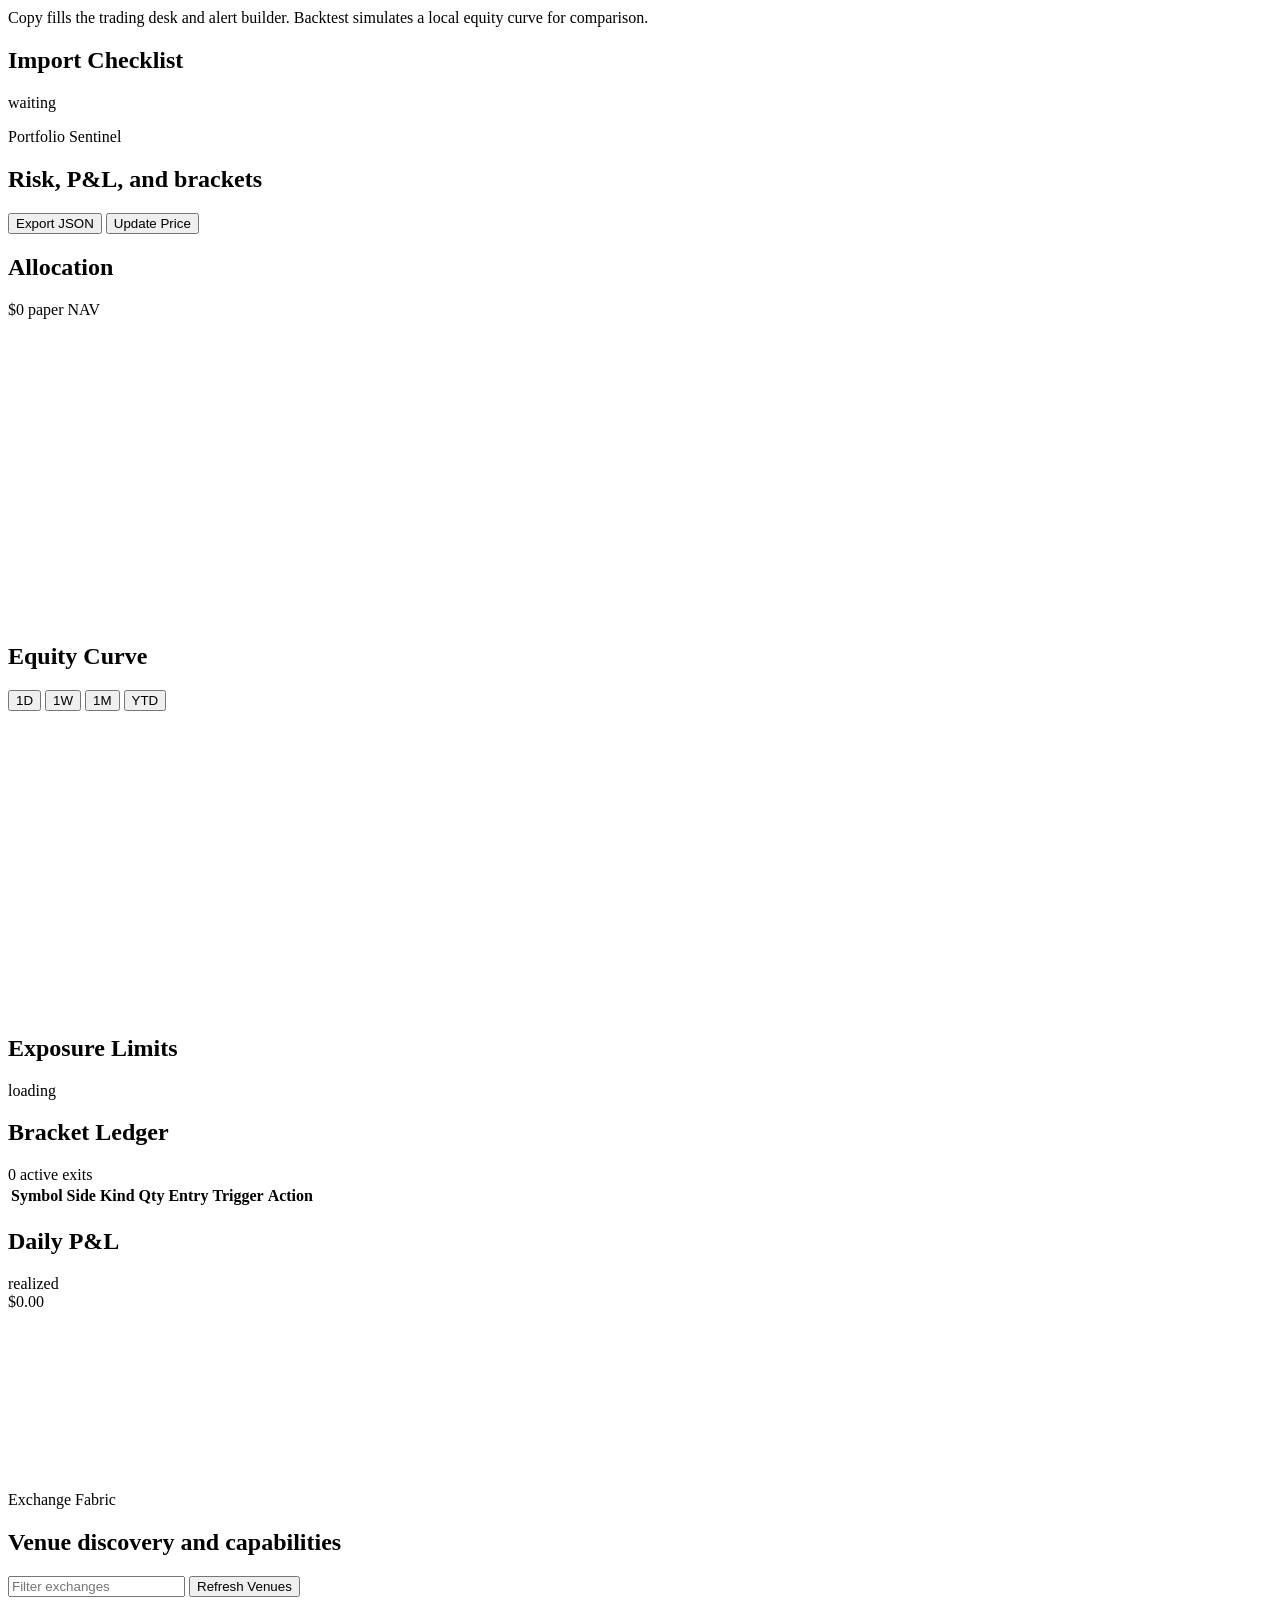
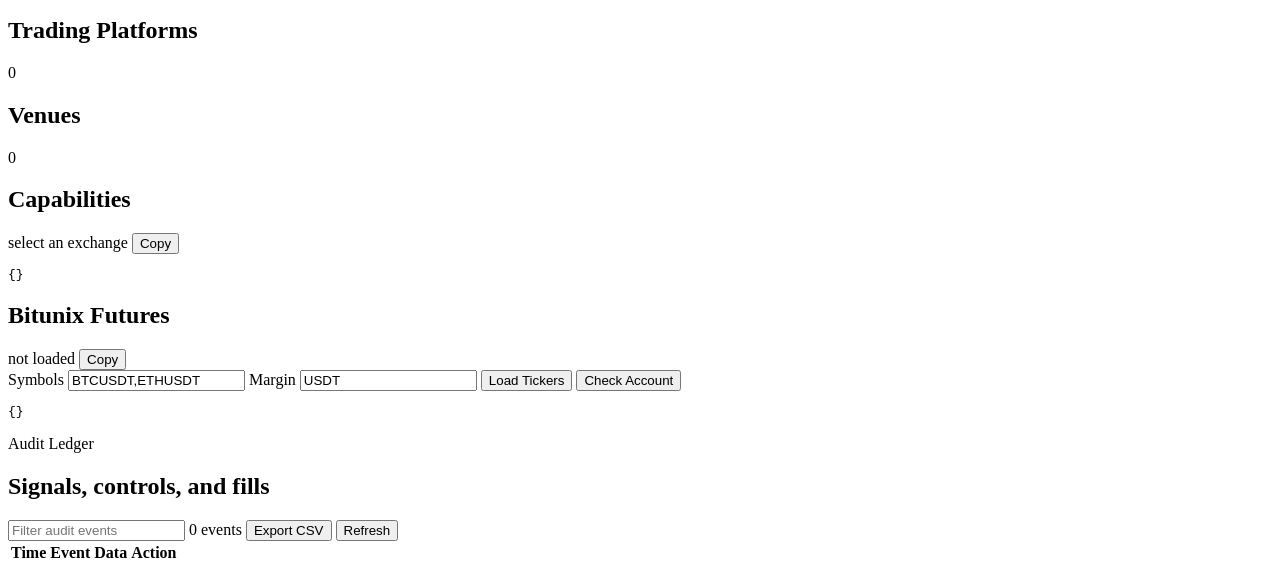
==== commit 1f4c7c74: "Add paper short bracket exits" ====
--- a/src/autocrypto/static/index.html
+++ b/src/autocrypto/static/index.html
@@ -438,7 +438,7 @@
             </div>
             <div class="table-wrap">
               <table class="dense-table">
-                <thead><tr><th>Symbol</th><th>Kind</th><th>Qty</th><th>Entry</th><th>Trigger</th><th>Action</th></tr></thead>
+                <thead><tr><th>Symbol</th><th>Side</th><th>Kind</th><th>Qty</th><th>Entry</th><th>Trigger</th><th>Action</th></tr></thead>
                 <tbody id="bracketRows"></tbody>
               </table>
             </div>
